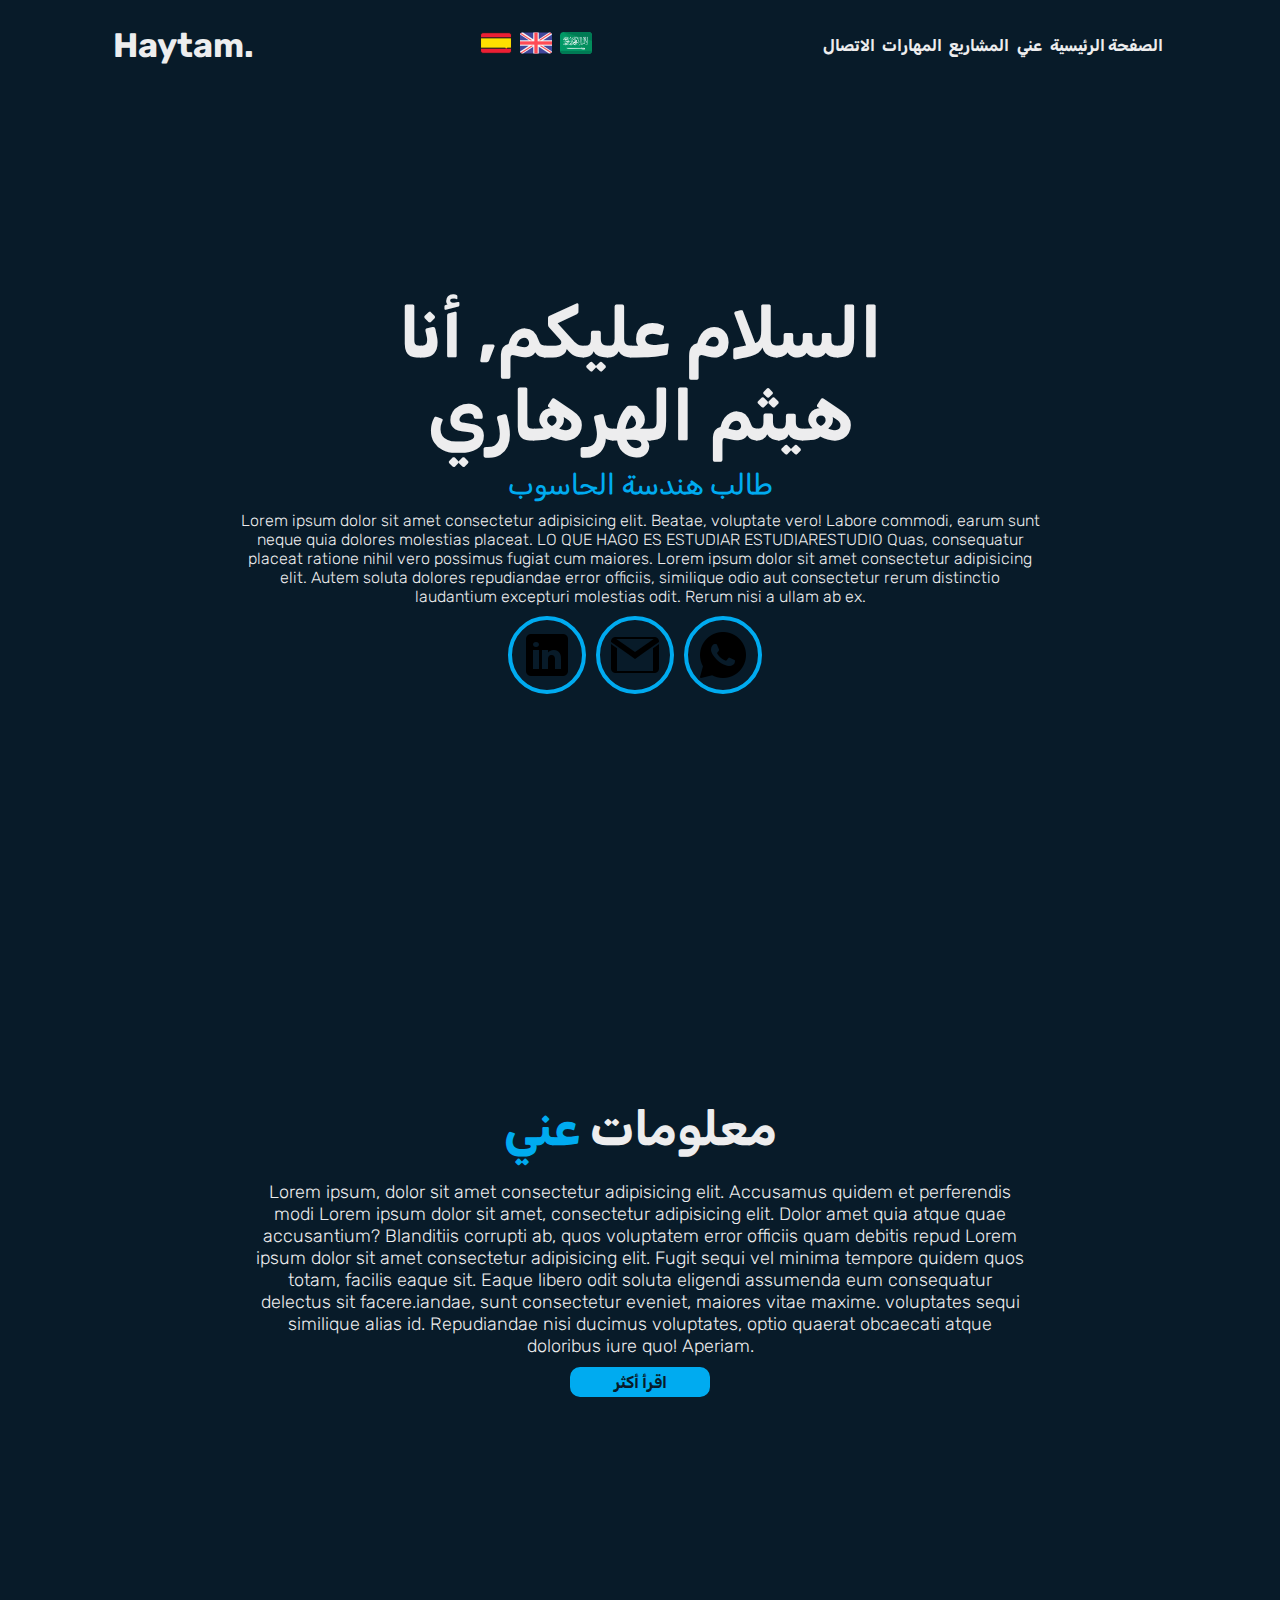
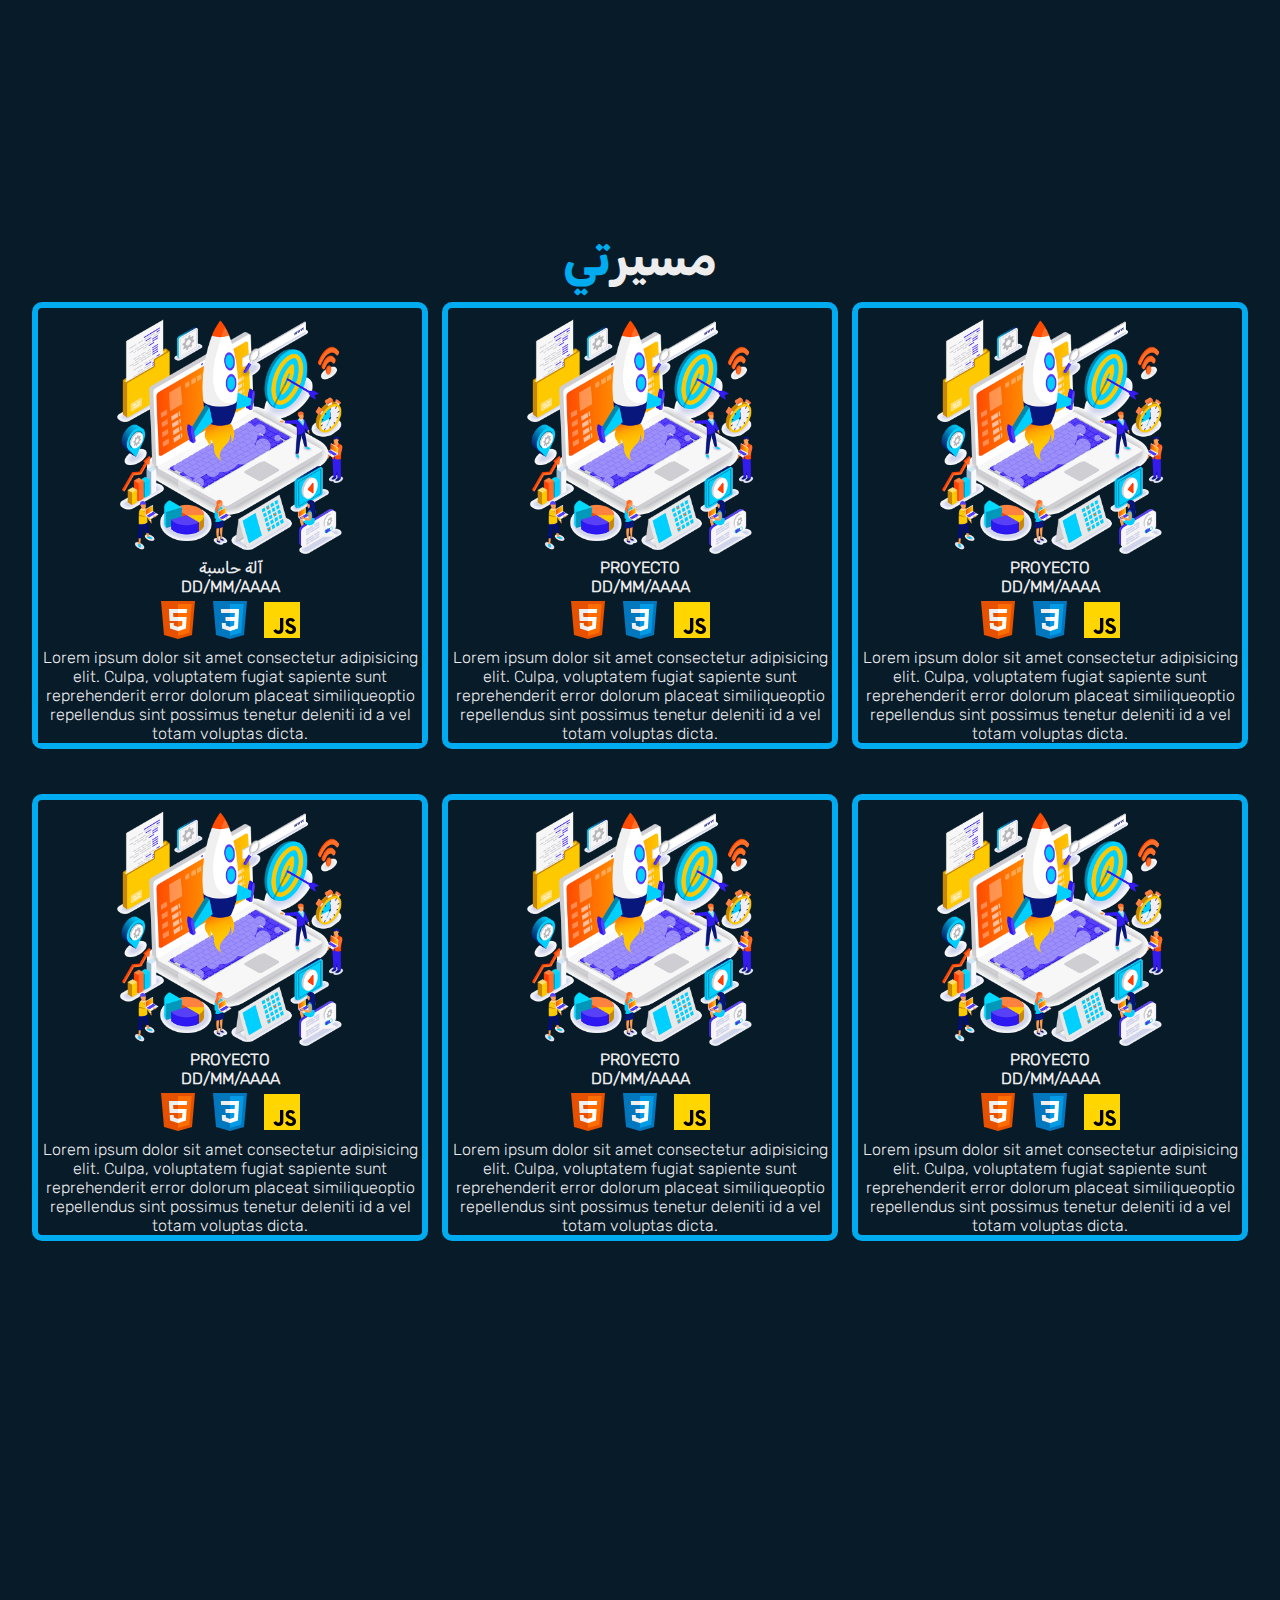
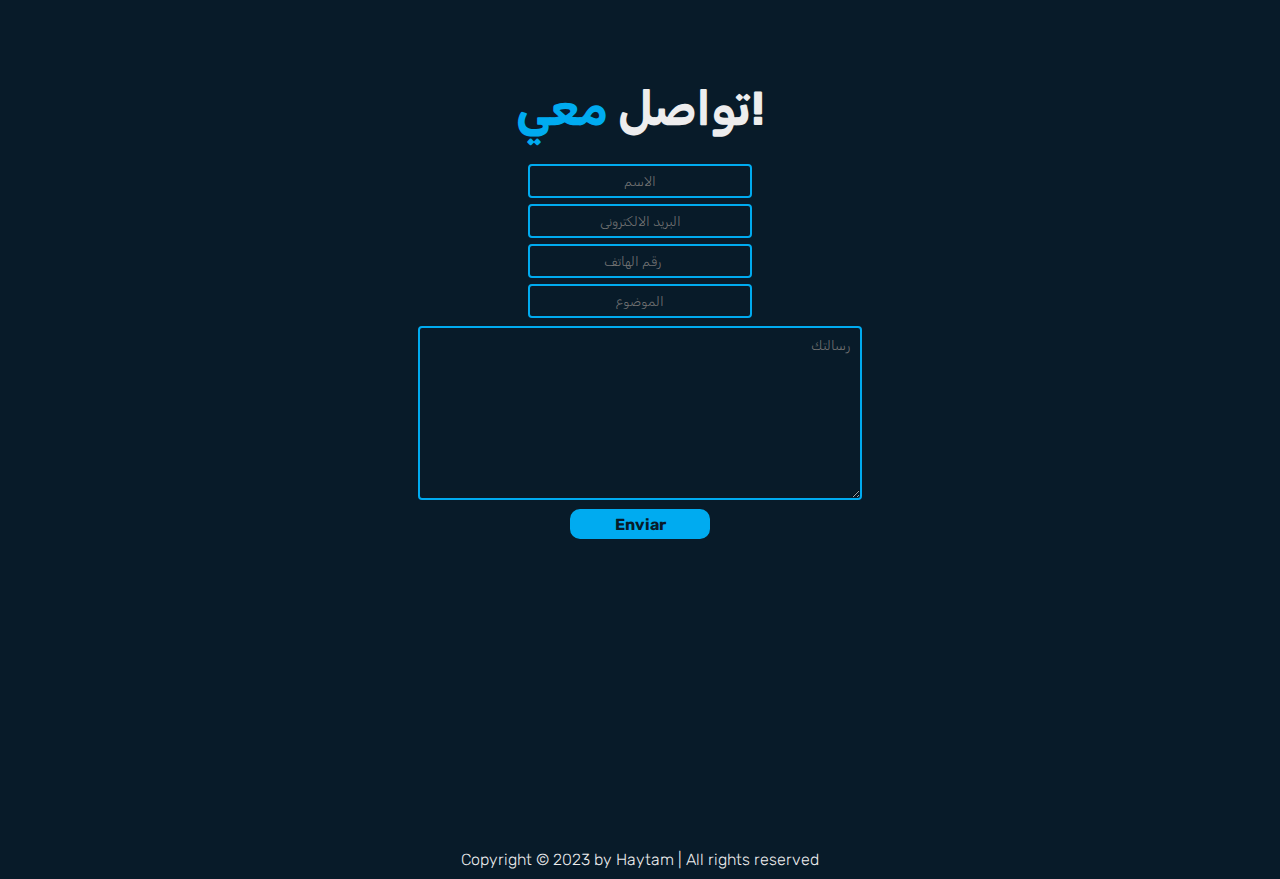
==== arabic.html @ a545c093 "primer commit" ====
<!DOCTYPE html>
<html lang="en">

<head>
    <meta charset="UTF-8">
    <meta name="viewport" content="width=device-width, initial-scale=1.0">
    <title>Haytam</title>
    <script src="js/script.js"></script>
    <link rel="stylesheet" href="css/style.css">
    <link rel="shortcut icon" href="img/icons8-portfolio-64 (2).png" type="image/x-icon">

</head>

<body>
    <header class="header">
        <div style="font-family: rubik-bold; font-size: 34px"class="nombre">
            Haytam.
        </div>

        <div class="idiomas" id="idiomas">
            <a href="index.html"><img lengua="es"src="img/espana.png" alt=""></a>
            <a href="english.html"><img lengua="en"src="img/reino-unido.png" alt=""></a>
            <a href="arabic.html"><img lengua="ar"src="img/arabia-saudita.png" alt=""></a>
        </div>

        <div class="navegacion">
            <nav class="navbar">
                <a href="#inicio">الصفحة الرئيسية</a>
                <a href="#sobremi">عني</a>
                <a href="#proyectos">المشاريع </a>
                <a href="#skills">المهارات </a>
                <a href="#contacto">الاتصال</a>
            </nav>
        </div>

    </header>


    <section class="inicio" id="inicio">
        <div class="contenido_inicio">
            <h1 >السلام عليكم, أنا <br> هيثم الهرهاري </h1>

            <h3>طالب هندسة الحاسوب</h3>

            <p>Lorem ipsum dolor sit amet consectetur adipisicing elit.
                Beatae, voluptate vero! Labore commodi, earum sunt neque quia dolores
                molestias placeat.
                LO QUE HAGO ES ESTUDIAR
                ESTUDIARESTUDIO
                Quas, consequatur placeat ratione nihil vero possimus fugiat cum maiores.
                Lorem ipsum dolor sit amet consectetur adipisicing elit. Autem soluta dolores repudiandae error
                officiis, similique odio aut consectetur rerum distinctio laudantium excepturi molestias odit. Rerum
                nisi a ullam ab ex.


            </p>

            <div class="redes">
                <a href="https://www.linkedin.com/in/haytameel"> <div class="imagen-contenedor"><img  src="img/icons8-linkedin-50.png" class="imagen" alt="In"></div></a>
                <a href="mailto:haytameelharhari@gmail.com" class="gmail"><div class="imagen-contenedor"><img src="img/icons8-gmail-50.png" class="imagen" alt=""></div></a>
                <a href="https://api.whatsapp.com/send?phone=34643152407" class="whatsapp"><div class="imagen-contenedor"><img src="img/icons8-whatsapp-50.png" class="imagen" alt=""></div></a>
            </div>
        </div>
        </div>
    </section>

    <section class="sobre-mi" id="sobremi">
        <h2>معلومات  <span>عني</span></h2>
        <p style="padding-bottom: 10px;">Lorem ipsum, dolor sit amet consectetur adipisicing elit. Accusamus quidem et perferendis modi
            Lorem ipsum dolor sit amet, consectetur adipisicing elit. Dolor amet quia atque quae accusantium? Blanditiis
            corrupti ab, quos voluptatem error officiis quam debitis repud
            Lorem ipsum dolor sit amet consectetur adipisicing elit. Fugit sequi vel minima tempore quidem quos totam,
            facilis eaque sit. Eaque libero odit soluta eligendi assumenda
            eum consequatur delectus sit facere.iandae, sunt consectetur eveniet, maiores vitae maxime. voluptates sequi
            similique alias id. Repudiandae nisi ducimus voluptates, optio
            quaerat obcaecati atque doloribus iure quo! Aperiam.</p>
            <button onclick="redirigir()" class="boton" style="text-align: center;padding-top: 4px;"> اقرأ أكثر</button>
    </section>


    <section class="proyectos" id="proyectos">
        <h2 style="padding-bottom: 10px;">مسير<span>تي</span></h2>
        <div class="projects">


            <div class="caja">
                <a href=""><img src="img/project.png" alt="" width="300" height="200"></a>
                <h4>آلة حاسبة</h4>
                <h4>DD/MM/AAAA</h4>
                <div class="lenguajes">
                    <img src="img/lenguajes/icons8-html-48.png" alt="">
                    <img src="img/lenguajes/icons8-css-48.png" alt="">
                    <img src="img/lenguajes/icons8-javascript-48.png" alt="">
                </div>
                <p>Lorem ipsum dolor sit amet consectetur adipisicing elit.
                    Culpa, voluptatem fugiat sapiente sunt reprehenderit error dolorum 
                    placeat similiqueoptio repellendus sint possimus tenetur deleniti id a vel totam voluptas dicta.
               </p></div>



            <div class="caja">
                <a href=""><img src="img/project.png" alt="" width="300" height="200"></a>
                <h4>PROYECTO</h4>
                <H4>DD/MM/AAAA</H4>
                <div class="lenguajes">
                    <img src="img/lenguajes/icons8-html-48.png" alt="">
                    <img src="img/lenguajes/icons8-css-48.png" alt="">
                    <img src="img/lenguajes/icons8-javascript-48.png" alt="">
                </div>
                Lorem ipsum dolor sit amet consectetur adipisicing elit.
                 Culpa, voluptatem fugiat sapiente sunt reprehenderit error dolorum 
                 placeat similiqueoptio repellendus sint possimus tenetur deleniti id a vel totam voluptas dicta.
            </div>


            <div class="caja">
                <a href=""><img src="img/project.png" alt="" width="300" height="200"></a>
                <h4>PROYECTO</h4>
                <H4>DD/MM/AAAA</H4>
                <div class="lenguajes">
                    <img src="img/lenguajes/icons8-html-48.png" alt="">
                    <img src="img/lenguajes/icons8-css-48.png" alt="">
                    <img src="img/lenguajes/icons8-javascript-48.png" alt="">
                </div>
                Lorem ipsum dolor sit amet consectetur adipisicing elit.
                 Culpa, voluptatem fugiat sapiente sunt reprehenderit error dolorum 
                 placeat similiqueoptio repellendus sint possimus tenetur deleniti id a vel totam voluptas dicta.
            </div>


            <div class="caja">
                <a href=""><img src="img/project.png" alt="" width="300" height="200"></a>
                <h4>PROYECTO</h4>
                <H4>DD/MM/AAAA</H4>
                <div class="lenguajes">
                    <img src="img/lenguajes/icons8-html-48.png" alt="">
                    <img src="img/lenguajes/icons8-css-48.png" alt="">
                    <img src="img/lenguajes/icons8-javascript-48.png" alt="">
                </div>
                Lorem ipsum dolor sit amet consectetur adipisicing elit.
                 Culpa, voluptatem fugiat sapiente sunt reprehenderit error dolorum 
                 placeat similiqueoptio repellendus sint possimus tenetur deleniti id a vel totam voluptas dicta.
            </div>

            <div class="caja">
                <a href=""><img src="img/project.png" alt="" width="300" height="200"></a>
                <h4>PROYECTO</h4>
                <H4>DD/MM/AAAA</H4>
                <div class="lenguajes">
                    <img src="img/lenguajes/icons8-html-48.png" alt="">
                    <img src="img/lenguajes/icons8-css-48.png" alt="">
                    <img src="img/lenguajes/icons8-javascript-48.png" alt="">
                </div>
                Lorem ipsum dolor sit amet consectetur adipisicing elit.
                 Culpa, voluptatem fugiat sapiente sunt reprehenderit error dolorum 
                 placeat similiqueoptio repellendus sint possimus tenetur deleniti id a vel totam voluptas dicta.
            </div>


            <div class="caja">
                <a href=""><img src="img/project.png" alt="" width="300" height="200"></a>
                <h4>PROYECTO</h4>
                <H4>DD/MM/AAAA</H4>
                <div class="lenguajes">
                    <img src="img/lenguajes/icons8-html-48.png" alt="">
                    <img src="img/lenguajes/icons8-css-48.png" alt="">
                    <img src="img/lenguajes/icons8-javascript-48.png" alt="">
                </div>
                Lorem ipsum dolor sit amet consectetur adipisicing elit.
                 Culpa, voluptatem fugiat sapiente sunt reprehenderit error dolorum 
                 placeat similiqueoptio repellendus sint possimus tenetur deleniti id a vel totam voluptas dicta.
            </div>


        </div>


    </section>


    <section class="contacto" id="contacto">
        <h2>تواصل <span>معي</span>!</h2>
        <form action="https://formsubmit.co/94c2f593714175c345164dcfd6a5807f " method="POST" class="formulario" >
                <div class="campos">
                    <input type="text" name="Nombre completo" required placeholder="الاسم">
                </div>
                <div class="campos">
                    <input type="email" name="Correo electrónico" required placeholder="البريد الالكترونى">
                </div>
            

            
                <div class="campos">
                    <input type="number" name="Número teléfono" placeholder="رقم الهاتف" >
                </div>
                <div class="campos">
                    <input type="text" name="Asunto" placeholder="الموضوع">
                </div>

            <div class="mensaje">
                <textarea  style="text-align: right; padding: 10px;" type="text" class="mensaje" name="mensaje" id="" cols="30" rows="10" required placeholder="رسالتك"></textarea>
            </div>

            <div class="enviar">
                <button type="submit" class="boton" style="text-align: center;padding-top: 4px;">Enviar</button>
            </div>
        </form>
    </section>

    <footer class="footer">
            <div class="texto">
                <p>Copyright &copy; 2023 by Haytam | All rights reserved</p>
            </div>
            
    </footer>



<script>
    function redirigir(){
        window.location.href="curriculum/cv.pdf";
    }
</script>


</body>

</html>
---- css/style.css ----
* {
    margin: 0;
    padding: 0;
    font-family: Rubik, sans-serif;
    scroll-behavior: smooth;
    background-color: #081b29;
    color: #ededee;
}

.navbar a{
    font-family: Rubik-bold, sans-serif;
    justify-content: space-around;
    font-style: normal;
    text-decoration: none;
    padding-right: 4px;
}
.navbar a:hover {
    color: #00abf0;
    transition: 0.5s;
}

@font-face {
    font-family: "Rubik";
    src: url(../fonts/Rubik/static/Rubik-Light.ttf) format('truetype');
}

@font-face {
    font-family: "Rubik-bold";
    src: url(../fonts/Rubik/static/Rubik-Bold.ttf) format('truetype');
}

.header {
    align-items: center;
    justify-content: space-around;
    display: flex;
    width: 100vw;
    height: 10vh;
    position: fixed;

}

.nombre {
    font-family: Rubik-bold, sans-serif;
}

.navbar {
    font-size: 16px;
}

/*Cuando la panralla tenga un ancho menor de 500px la letra será disminuida*/
@media (max-width: 500px) {
    .navbar a {
        font-size: 10px;
    }
}
/*Cuando la panralla tenga un ancho menor de 500px las banderas se harán ams pequeñas*/
@media (max-width: 500px) {
    .idiomas {
        transform: scale(0.8);
    }
}

.idiomas img {
    padding-right: 4px;
}
.idiomas img:HOVER {
transform: scale(1.2);
}

.inicio {
    padding-top: 10vh;
    height: 90vh;
    width: 100vw;
    justify-content: center;
    align-items: center;
    display: flex;
}

h1 {
    font-size: 70px;
    margin: 10px;
    font-family: Rubik-bold, sans-serif;
    text-align: center;


}

h3 {
    margin: 10px;
    font-size: 28px;
    text-align: center;
    color: #00abf0;
}

.inicio p {
    margin: 10px;
    text-align: center;
    margin-left: 80px;
    margin-right: 80px;
    max-width: 800px;


}

.redes {
    align-items: center;
    justify-content: center;
    text-align: center;
    display: flex;
    margin: 10px;

}

.redes a {
    margin-right: 10px;
    
}

.imagen-contenedor img{
    border: #00abf0 solid 4px;
    width: 50px;
    height: 50px;
    padding: 10px;
    border-radius: 50%;
    overflow:visible;
}

.imagen-contenedor img:hover{
    background-color: #00abf0;
    transition: 0.6s;
}



/*TITULOS*/
h2 {

    font-family: rubik-bold;
    font-size: 48px;
    text-align: center;

}

h2 span {
    font-family: rubik-bold;
    color:#00abf0;
    font-size: 48px;

}


/*SOBRE MI*/

.sobre-mi {
    width: 100vw;
    height: 90vh;

}

.sobre-mi {
    text-align: center;
    justify-content: center;
    align-items: center;
    margin: auto;
    
}

.sobre-mi h2{
    padding-top: 200px;
}
.sobre-mi p{
    padding-top: 24px;
    text-align: center;
    margin: auto;
    max-width: 60%;
    font-size: 18px;
}
@media (max-width: 500px) {
    .sobre-mi p {
        max-width: 90%;
    }
}



.proyectos{
    width: 100vw;
    height: 90vh;
    padding-top: 120px;
    justify-content: center;
    align-items: center;
    margin: auto;
    text-align: center;
    display: block;
    flex-direction: row;


}
.projects{
    align-items: center;

}
.projects .caja{
    display: inline-block;
    max-width: 30%;
    margin: 5px;
    margin-bottom: 40px;
    border: #00abf0 6px solid ;
    border-radius: 10px;


    
}

/*EVITAR QUE LA IMAGEN SE SALGA DEL CONTENEDOR*/
.projects .caja img{
max-width: 100%;
height: auto;
}
.projects .caja h4{
    max-width: 100%;
    height: auto;
}


/**/
.contacto{
    margin-top:180px ;
    height: 90vh;
    width: 100vw;
    justify-content: center;
    align-items: center;
    text-align: center;
    display: block;
}
.contacto h2{
    padding-top: 40px;
    padding-bottom: 24px;
}

@media (max-width: 710px) {
    .contacto {
        margin-top: 800px;
    }
}
@media (max-width: 500px) {
    .contacto {
        margin-top: 1600px;
    }
}
@media (max-height: 1500px) {
    .contacto {
        margin-top: 600px;
    }
}





.contacto input{
    border:#00abf0 solid 2px;
    border-radius: 4px;
    text-align: center;
    margin: 3px;
    height: 30px;
    width: 220px;


}
textarea{
    border:#00abf0 solid 2px;
    border-radius: 4px;
    text-align: left;
    padding-left: 12px;
    padding-top: 12px;
    margin: 5px;
    width: 420px;

}

.boton{
    border:#00abf0 solid 2px;
    border-radius: 4px;
    width: 140px;
    height: 30px;
    padding-bottom: 20px;
    text-align: center;
    justify-content: center;
    font-family: Rubik-bold,sans-serif;
    font-size: 16px;
}

/*EFECTO DEL BOTON*/
.boton {
    position: relative;
    display: inline-flex;
    justify-content: center;
    padding: 10px;
    border-radius: 10px;
    overflow: hidden;
    color: #081b29;
    border: 2px solid #00abf0;
    background-color: #00abf0;
    transition: 0.5s;
    
}

.boton:hover {
    color: #ffffff;
    border: 2px solid #00abf0;

}


.boton::before {
    content: "";
    position: absolute;
    top: 0;
    left: 0;
    width: 0;
    height: 100%;
    background-color: #081b298f;
    transition: width 0.6s ease-in-out;
}

.boton:hover::before {
    width: 100%;

}
/*EFECTO DEL BOTON*/


footer{
    text-align: center;
    padding-bottom: 10px;
}
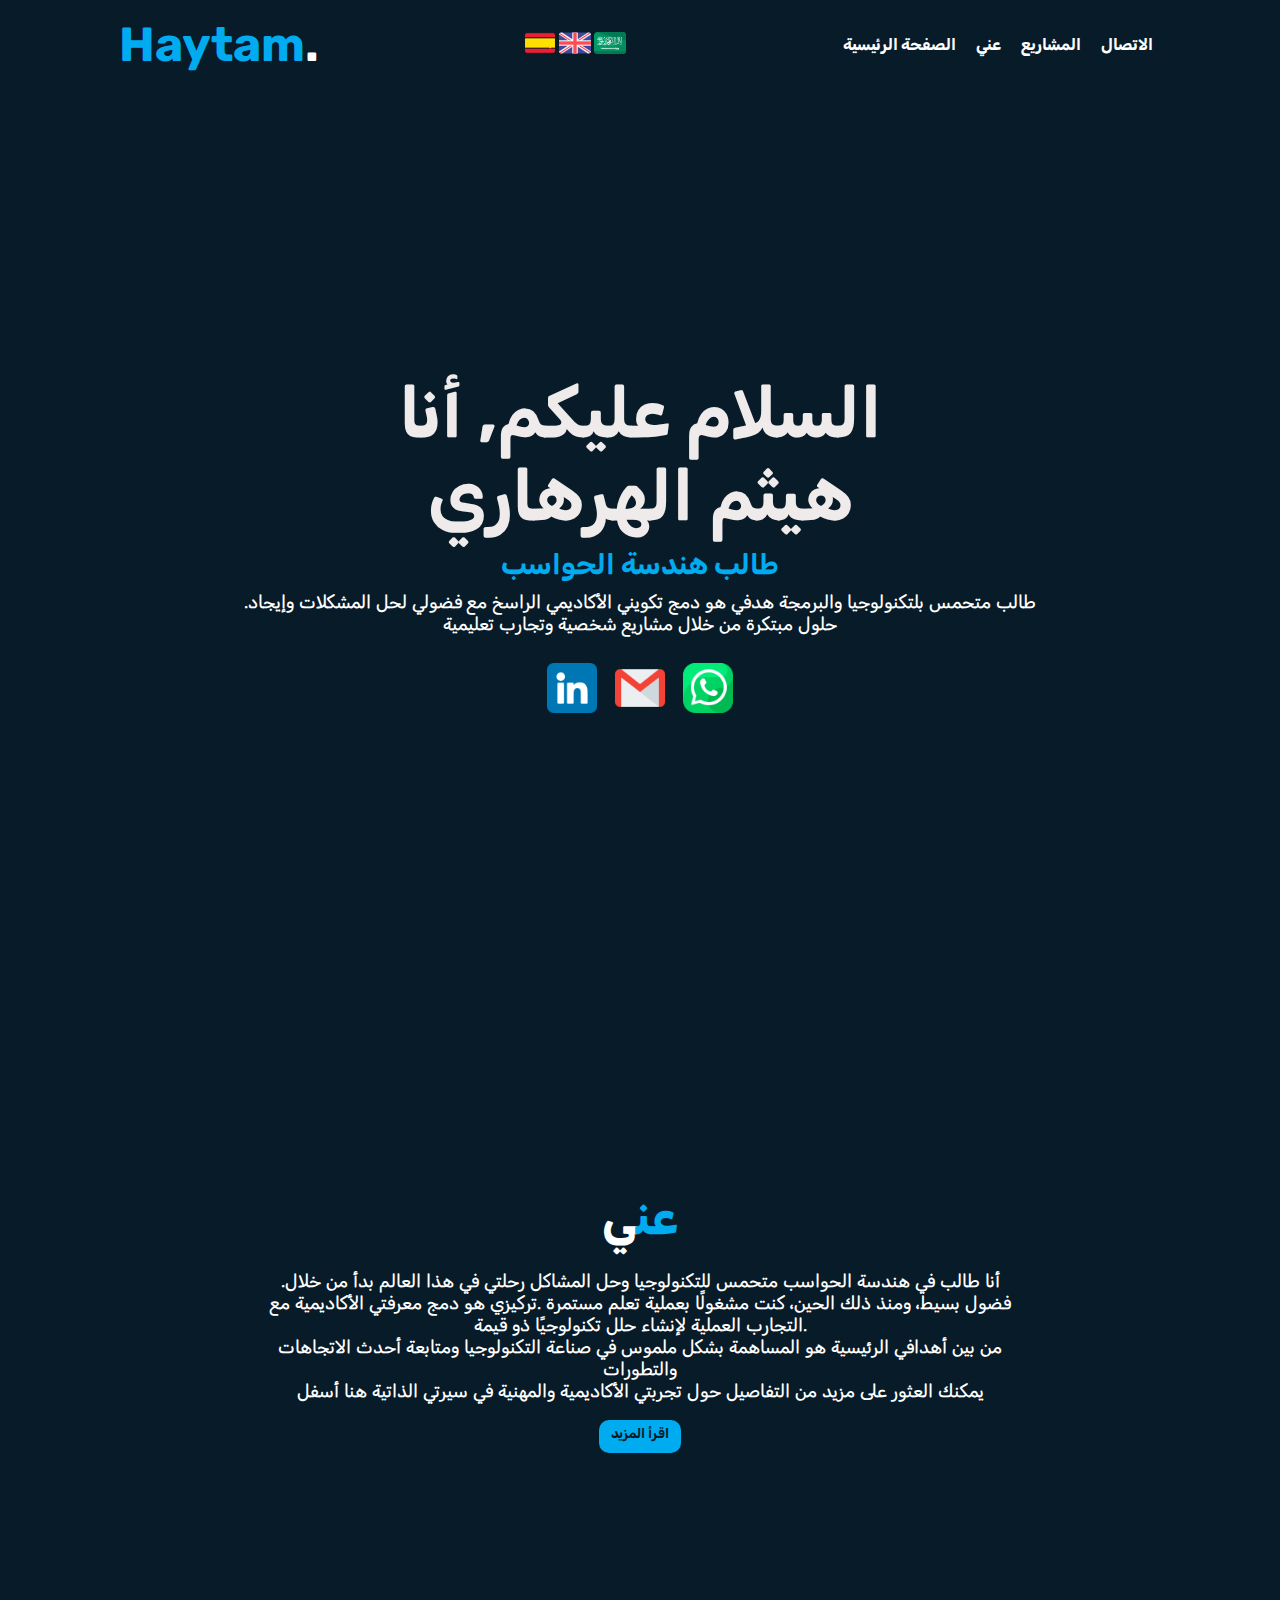
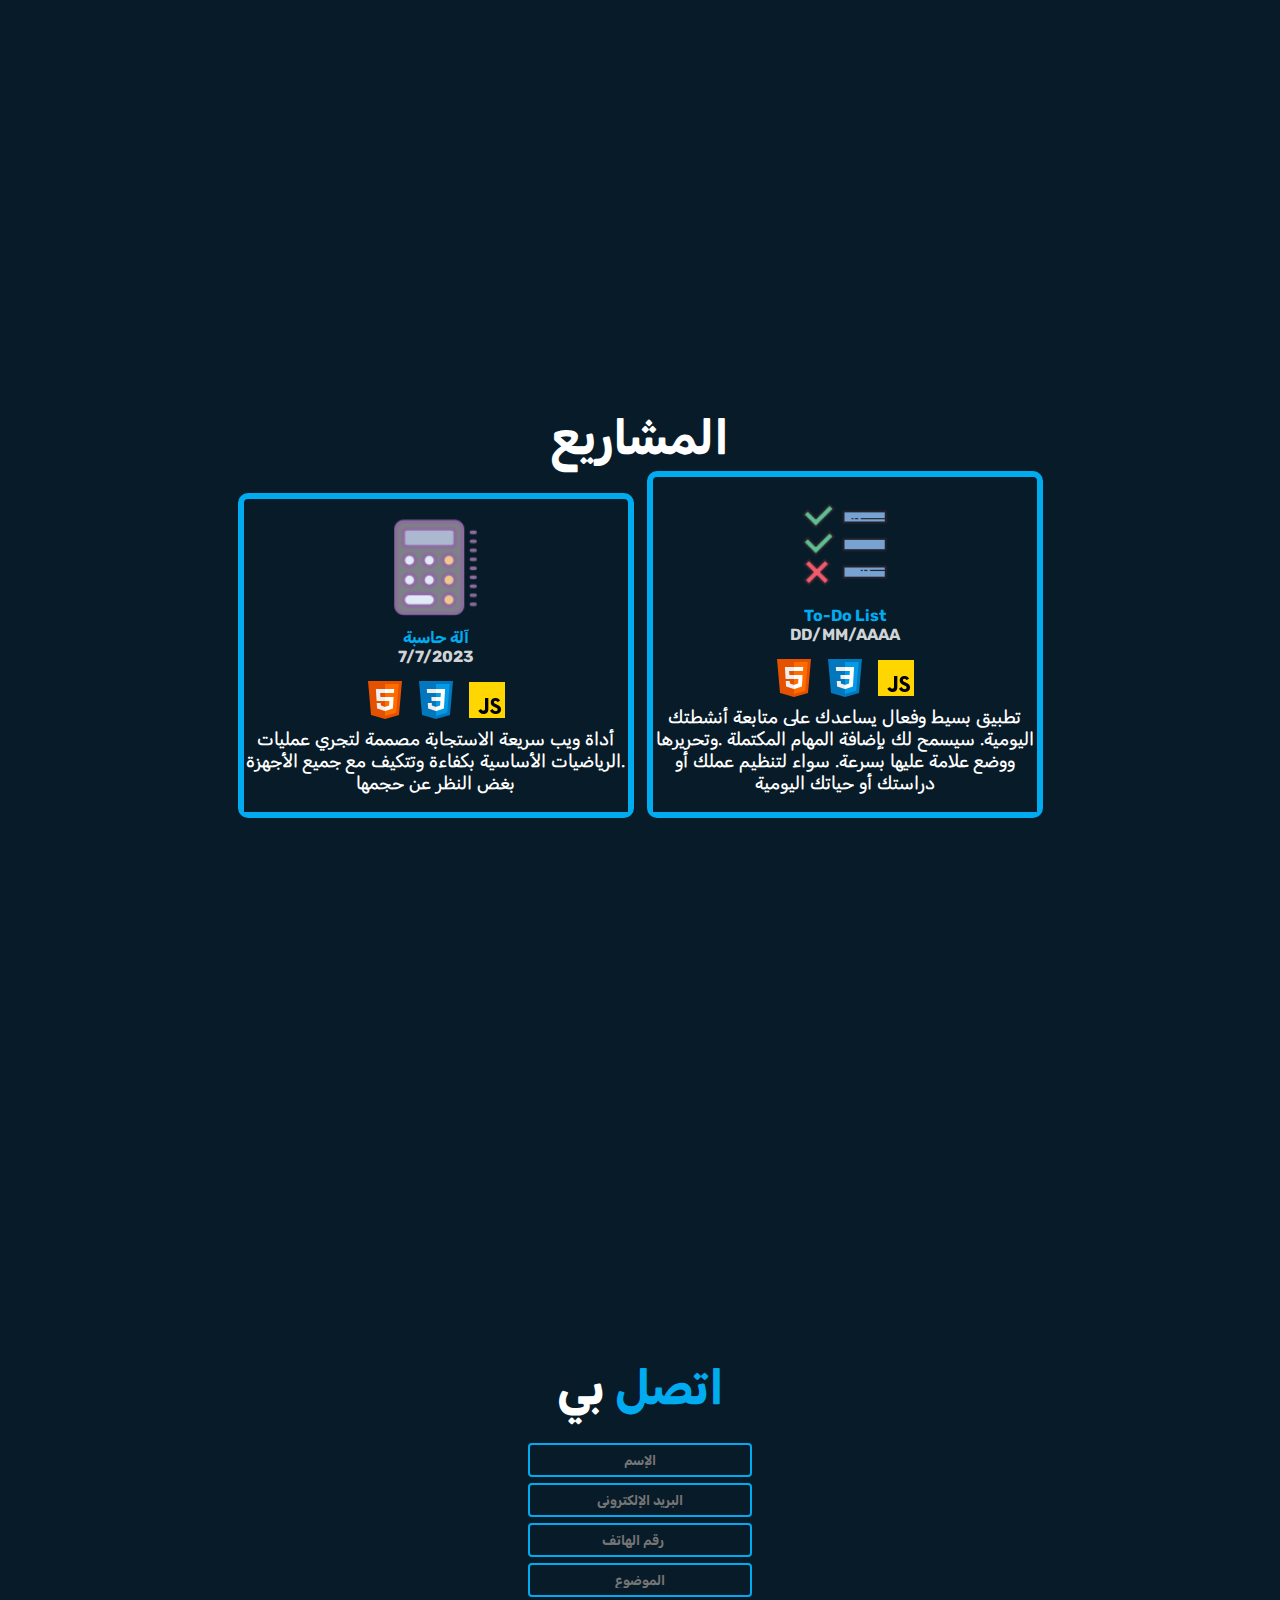
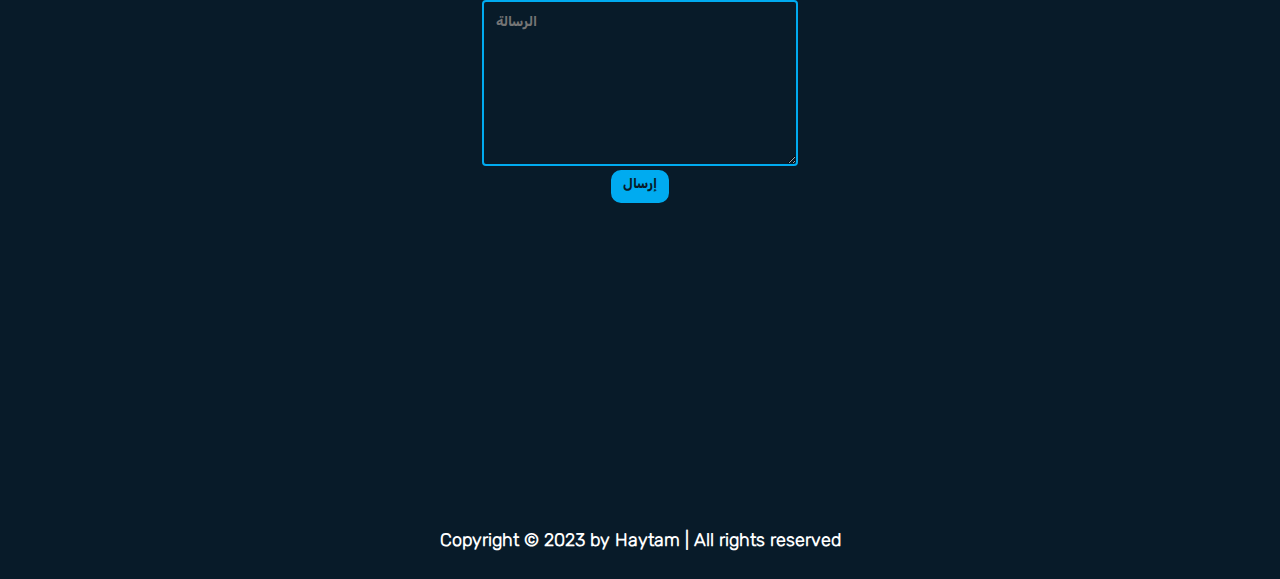
==== commit 049c46b3: "To-doList y ultimos retoques" ====
--- a/arabic.html
+++ b/arabic.html
@@ -1,92 +1,127 @@
 <!DOCTYPE html>
 <html lang="en">
-
 <head>
     <meta charset="UTF-8">
     <meta name="viewport" content="width=device-width, initial-scale=1.0">
-    <title>Haytam</title>
-    <script src="js/script.js"></script>
+    <title >Haytam.</title>
     <link rel="stylesheet" href="css/style.css">
     <link rel="shortcut icon" href="img/icons8-portfolio-64 (2).png" type="image/x-icon">
-
+    <script src="js/script.js"></script>
 </head>
-
 <body>
     <header class="header">
-        <div style="font-family: rubik-bold; font-size: 34px"class="nombre">
-            Haytam.
+        <!-- Nombre -->
+        <div class="nombre">
+            <h2>Haytam<span>.</span></h2> 
         </div>
-
-        <div class="idiomas" id="idiomas">
+        
+        <!-- Idiomas -->
+        <div class="idiomas">
             <a href="index.html"><img lengua="es"src="img/espana.png" alt=""></a>
             <a href="english.html"><img lengua="en"src="img/reino-unido.png" alt=""></a>
             <a href="arabic.html"><img lengua="ar"src="img/arabia-saudita.png" alt=""></a>
         </div>
 
-        <div class="navegacion">
-            <nav class="navbar">
-                <a href="#inicio">الصفحة الرئيسية</a>
-                <a href="#sobremi">عني</a>
-                <a href="#proyectos">المشاريع </a>
-                <a href="#skills">المهارات </a>
-                <a href="#contacto">الاتصال</a>
-            </nav>
-        </div>
+        <!-- Barra de navegacion -->
+        <button class="button">
+            <img width="32px" src="img/menu.png" alt="">
+        </button>
+        <nav class="nav">
+            <ul class="ul">
+                <li class="li"><a href="#inicio" class="a">الصفحة الرئيسية</a></li>
+                <li class="li"><a href="#sobremi" class="a">عني</a></li>
+                <li class="li"><a href="#proyectos" class="a">المشاريع</a></li>
+                <li class="li"><a href="#contacto" class="a">الاتصال</a></li>
+            </ul>
+        </nav>
 
     </header>
 
-
+    
     <section class="inicio" id="inicio">
         <div class="contenido_inicio">
-            <h1 >السلام عليكم, أنا <br> هيثم الهرهاري </h1>
+            <h1>السلام عليكم, أنا<br> هيثم الهرهاري </h1>
 
-            <h3>طالب هندسة الحاسوب</h3>
-
-            <p>Lorem ipsum dolor sit amet consectetur adipisicing elit.
-                Beatae, voluptate vero! Labore commodi, earum sunt neque quia dolores
-                molestias placeat.
-                LO QUE HAGO ES ESTUDIAR
-                ESTUDIARESTUDIO
-                Quas, consequatur placeat ratione nihil vero possimus fugiat cum maiores.
-                Lorem ipsum dolor sit amet consectetur adipisicing elit. Autem soluta dolores repudiandae error
-                officiis, similique odio aut consectetur rerum distinctio laudantium excepturi molestias odit. Rerum
-                nisi a ullam ab ex.
+            <h3>طالب هندسة الحواسب</h3>
+            <p>
+                .طالب متحمس بلتكنولوجيا والبرمجة
+                هدفي هو دمج تكويني الأكاديمي الراسخ مع فضولي لحل المشكلات
+                وإيجاد حلول مبتكرة من خلال مشاريع شخصية وتجارب تعليمية
 
 
             </p>
 
             <div class="redes">
-                <a href="https://www.linkedin.com/in/haytameel"> <div class="imagen-contenedor"><img  src="img/icons8-linkedin-50.png" class="imagen" alt="In"></div></a>
-                <a href="mailto:haytameelharhari@gmail.com" class="gmail"><div class="imagen-contenedor"><img src="img/icons8-gmail-50.png" class="imagen" alt=""></div></a>
-                <a href="https://api.whatsapp.com/send?phone=34643152407" class="whatsapp"><div class="imagen-contenedor"><img src="img/icons8-whatsapp-50.png" class="imagen" alt=""></div></a>
+                <a href="https://www.linkedin.com/in/haytameel"> <div class="imagen-contenedor"><img height="50px";width="50px"; src="img/linkedin.png" class="imagen" alt="In"></div></a>
+                <a href="mailto:haytameelharhari@gmail.com" class="gmail"><div class="imagen-contenedor"><img height="50px";width="50px"; src="img/gmail.png" class="imagen" alt=""></div></a>
+                <a href="https://api.whatsapp.com/send?phone=34643152407" class="whatsapp"><div class="imagen-contenedor"><img height="50px";width="50px"; src="img/whatsapp.png" class="imagen" alt=""></div></a>
             </div>
-        </div>
         </div>
     </section>
 
+
+
+    
     <section class="sobre-mi" id="sobremi">
-        <h2>معلومات  <span>عني</span></h2>
-        <p style="padding-bottom: 10px;">Lorem ipsum, dolor sit amet consectetur adipisicing elit. Accusamus quidem et perferendis modi
-            Lorem ipsum dolor sit amet, consectetur adipisicing elit. Dolor amet quia atque quae accusantium? Blanditiis
-            corrupti ab, quos voluptatem error officiis quam debitis repud
-            Lorem ipsum dolor sit amet consectetur adipisicing elit. Fugit sequi vel minima tempore quidem quos totam,
-            facilis eaque sit. Eaque libero odit soluta eligendi assumenda
-            eum consequatur delectus sit facere.iandae, sunt consectetur eveniet, maiores vitae maxime. voluptates sequi
-            similique alias id. Repudiandae nisi ducimus voluptates, optio
-            quaerat obcaecati atque doloribus iure quo! Aperiam.</p>
-            <button onclick="redirigir()" class="boton" style="text-align: center;padding-top: 4px;"> اقرأ أكثر</button>
+        <h2>عن<span>ي</span></h2>
+        <p>
+            .أنا طالب في هندسة الحواسب متحمس للتكنولوجيا وحل المشاكل
+            رحلتي في هذا العالم بدأ من خلال فضول بسيط، ومنذ ذلك الحين، كنت مشغولًا بعملية تعلم مستمرة
+            .تركيزي هو دمج معرفتي الأكاديمية مع التجارب العملية لإنشاء حلل تكنولوجيًا ذو قيمة.
+            <br>
+            من بين أهدافي الرئيسية هو المساهمة بشكل ملموس في صناعة التكنولوجيا ومتابعة أحدث الاتجاهات والتطورات
+            <br>
+            يمكنك العثور على مزيد من التفاصيل حول تجربتي الأكاديمية والمهنية في سيرتي الذاتية هنا أسفل</p>
+            <button onclick="redirigir()" class="boton" style="text-align: center;padding-top: 4px;"> اقرأ المزيد</button>
     </section>
 
 
+
+
+
+    
     <section class="proyectos" id="proyectos">
-        <h2 style="padding-bottom: 10px;">مسير<span>تي</span></h2>
+        <h2> <span>المشاريع</span></h2>
         <div class="projects">
 
 
             <div class="caja">
-                <a href=""><img src="img/project.png" alt="" width="300" height="200"></a>
-                <h4>آلة حاسبة</h4>
-                <h4>DD/MM/AAAA</h4>
+                <a href="https://haytameel.github.io/calculadora/" target="_blank"><img src="img/icons8-calculator-100.png" alt="" width="115" height="150"></a>
+                <h4 class="titulo_proyecto">آلة حاسبة</h4>
+                <h4 class="fecha">7/7/2023</h4>
+                <div class="lenguajes">
+                    <img src="img/lenguajes/icons8-html-48.png" alt="">
+                    <img src="img/lenguajes/icons8-css-48.png" alt="">
+                    <img src="img/lenguajes/icons8-javascript-48.png" alt="">
+                </div>
+                <p>
+                    أداة ويب سريعة الاستجابة مصممة لتجري عمليات
+                                        .الرياضيات الأساسية بكفاءة وتتكيف مع جميع الأجهزة بغض النظر عن حجمها
+                                        <br>
+               </p></div>
+
+
+
+            <div class="caja">
+                <a href="https://haytameel.github.io/To-Do-List/" target="_blank"><img src="img/icons8-to-do-100.png" alt="" width="115" height="150"></a>
+                <h4 class="titulo_proyecto">To-Do List</h4>
+                <H4 class="fecha">DD/MM/AAAA</H4>
+                <div class="lenguajes">
+                    <img src="img/lenguajes/icons8-html-48.png" alt="">
+                    <img src="img/lenguajes/icons8-css-48.png" alt="">
+                    <img src="img/lenguajes/icons8-javascript-48.png" alt="">
+                </div>
+                <p>تطبيق بسيط وفعال يساعدك على متابعة أنشطتك اليومية. سيسمح لك بإضافة المهام المكتملة 
+                    .وتحريرها ووضع علامة عليها بسرعة. سواء لتنظيم عملك أو دراستك أو حياتك اليومية
+               </p>
+            </div>
+
+            
+                <!-- 
+            <div class="caja">
+                <a href=""><img src="img/project.png" alt=""  width="160" height="100"></a>
+                <h4 class="titulo_proyecto">PROYECTO</h4>
+                <H4 class="fecha">DD/MM/AAAA</H4>
                 <div class="lenguajes">
                     <img src="img/lenguajes/icons8-html-48.png" alt="">
                     <img src="img/lenguajes/icons8-css-48.png" alt="">
@@ -94,99 +129,38 @@
                 </div>
                 <p>Lorem ipsum dolor sit amet consectetur adipisicing elit.
                     Culpa, voluptatem fugiat sapiente sunt reprehenderit error dolorum 
-                    placeat similiqueoptio repellendus sint possimus tenetur deleniti id a vel totam voluptas dicta.
-               </p></div>
-
-
-
-            <div class="caja">
-                <a href=""><img src="img/project.png" alt="" width="300" height="200"></a>
-                <h4>PROYECTO</h4>
-                <H4>DD/MM/AAAA</H4>
-                <div class="lenguajes">
-                    <img src="img/lenguajes/icons8-html-48.png" alt="">
-                    <img src="img/lenguajes/icons8-css-48.png" alt="">
-                    <img src="img/lenguajes/icons8-javascript-48.png" alt="">
-                </div>
-                Lorem ipsum dolor sit amet consectetur adipisicing elit.
-                 Culpa, voluptatem fugiat sapiente sunt reprehenderit error dolorum 
-                 placeat similiqueoptio repellendus sint possimus tenetur deleniti id a vel totam voluptas dicta.
+                    placeat  repellendus sint possimus tenetur deleniti id a vel totam voluptas dicta.
+               </p>
             </div>
-
-
-            <div class="caja">
-                <a href=""><img src="img/project.png" alt="" width="300" height="200"></a>
-                <h4>PROYECTO</h4>
-                <H4>DD/MM/AAAA</H4>
-                <div class="lenguajes">
-                    <img src="img/lenguajes/icons8-html-48.png" alt="">
-                    <img src="img/lenguajes/icons8-css-48.png" alt="">
-                    <img src="img/lenguajes/icons8-javascript-48.png" alt="">
-                </div>
-                Lorem ipsum dolor sit amet consectetur adipisicing elit.
-                 Culpa, voluptatem fugiat sapiente sunt reprehenderit error dolorum 
-                 placeat similiqueoptio repellendus sint possimus tenetur deleniti id a vel totam voluptas dicta.
-            </div>
-
-
-            <div class="caja">
-                <a href=""><img src="img/project.png" alt="" width="300" height="200"></a>
-                <h4>PROYECTO</h4>
-                <H4>DD/MM/AAAA</H4>
-                <div class="lenguajes">
-                    <img src="img/lenguajes/icons8-html-48.png" alt="">
-                    <img src="img/lenguajes/icons8-css-48.png" alt="">
-                    <img src="img/lenguajes/icons8-javascript-48.png" alt="">
-                </div>
-                Lorem ipsum dolor sit amet consectetur adipisicing elit.
-                 Culpa, voluptatem fugiat sapiente sunt reprehenderit error dolorum 
-                 placeat similiqueoptio repellendus sint possimus tenetur deleniti id a vel totam voluptas dicta.
-            </div>
-
-            <div class="caja">
-                <a href=""><img src="img/project.png" alt="" width="300" height="200"></a>
-                <h4>PROYECTO</h4>
-                <H4>DD/MM/AAAA</H4>
-                <div class="lenguajes">
-                    <img src="img/lenguajes/icons8-html-48.png" alt="">
-                    <img src="img/lenguajes/icons8-css-48.png" alt="">
-                    <img src="img/lenguajes/icons8-javascript-48.png" alt="">
-                </div>
-                Lorem ipsum dolor sit amet consectetur adipisicing elit.
-                 Culpa, voluptatem fugiat sapiente sunt reprehenderit error dolorum 
-                 placeat similiqueoptio repellendus sint possimus tenetur deleniti id a vel totam voluptas dicta.
-            </div>
-
-
-            <div class="caja">
-                <a href=""><img src="img/project.png" alt="" width="300" height="200"></a>
-                <h4>PROYECTO</h4>
-                <H4>DD/MM/AAAA</H4>
-                <div class="lenguajes">
-                    <img src="img/lenguajes/icons8-html-48.png" alt="">
-                    <img src="img/lenguajes/icons8-css-48.png" alt="">
-                    <img src="img/lenguajes/icons8-javascript-48.png" alt="">
-                </div>
-                Lorem ipsum dolor sit amet consectetur adipisicing elit.
-                 Culpa, voluptatem fugiat sapiente sunt reprehenderit error dolorum 
-                 placeat similiqueoptio repellendus sint possimus tenetur deleniti id a vel totam voluptas dicta.
-            </div>
+-->
 
 
         </div>
 
 
     </section>
+    
 
 
+
+
+
+
+
+
+
+
+
+
+    
     <section class="contacto" id="contacto">
-        <h2>تواصل <span>معي</span>!</h2>
+        <h2>اتصل  <span>بي</span></h2>
         <form action="https://formsubmit.co/94c2f593714175c345164dcfd6a5807f " method="POST" class="formulario" >
                 <div class="campos">
-                    <input type="text" name="Nombre completo" required placeholder="الاسم">
+                    <input type="text" name="Nombre completo" required placeholder="الإسم">
                 </div>
                 <div class="campos">
-                    <input type="email" name="Correo electrónico" required placeholder="البريد الالكترونى">
+                    <input type="email" name="Correo electrónico" required placeholder="البريد الإلكتروني">
                 </div>
             
 
@@ -199,11 +173,11 @@
                 </div>
 
             <div class="mensaje">
-                <textarea  style="text-align: right; padding: 10px;" type="text" class="mensaje" name="mensaje" id="" cols="30" rows="10" required placeholder="رسالتك"></textarea>
+                <textarea type="text" class="mensaje" name="mensaje" id="" cols="30" rows="10" required placeholder="الرسالة"></textarea>
             </div>
 
             <div class="enviar">
-                <button type="submit" class="boton" style="text-align: center;padding-top: 4px;">Enviar</button>
+                <button type="submit" class="boton" style="text-align: center;padding-top: 4px;">إرسال</button>
             </div>
         </form>
     </section>
@@ -216,14 +190,10 @@
     </footer>
 
 
-
-<script>
-    function redirigir(){
-        window.location.href="curriculum/cv.pdf";
-    }
-</script>
-
-
+    <script>
+        function redirigir(){
+            window.location.href="curriculum/cv.pdf";
+        }
+    </script>
 </body>
-
-</html>+</html>
--- a/css/style.css
+++ b/css/style.css
@@ -1,136 +1,142 @@
+@font-face {
+  font-family: "Rubik";
+  src: url(../fonts/Rubik/static/Rubik-Light.ttf) format('truetype');
+}
+
+@font-face {
+  font-family: "Rubik-bold";
+  src: url(../fonts/Rubik/static/Rubik-Bold.ttf) format('truetype');
+}
+
 * {
-    margin: 0;
-    padding: 0;
-    font-family: Rubik, sans-serif;
-    scroll-behavior: smooth;
-    background-color: #081b29;
-    color: #ededee;
-}
-
-.navbar a{
-    font-family: Rubik-bold, sans-serif;
-    justify-content: space-around;
-    font-style: normal;
-    text-decoration: none;
-    padding-right: 4px;
-}
-.navbar a:hover {
-    color: #00abf0;
-    transition: 0.5s;
-}
-
-@font-face {
-    font-family: "Rubik";
-    src: url(../fonts/Rubik/static/Rubik-Light.ttf) format('truetype');
-}
-
-@font-face {
-    font-family: "Rubik-bold";
-    src: url(../fonts/Rubik/static/Rubik-Bold.ttf) format('truetype');
-}
-
-.header {
-    align-items: center;
-    justify-content: space-around;
+  margin: 0;
+  font-family: Rubik-Bold, sans-serif;
+  padding: 0;
+  box-sizing: none;
+  text-decoration: none;
+  border: none;
+  scroll-behavior: smooth;
+  background-color: #081b29;
+}
+
+a {
+  text-decoration: none;
+  color: inherit;
+  font-size: inherit;
+  text-decoration: none;
+}
+
+body{
+  overflow-x:hidden;
+}
+
+li {
+  list-style-type: none;
+}
+
+
+svg {
+  width: 100%;
+  display: block;
+  fill: currentColor;
+}
+header{
+  position:sticky;
+}
+.header{
+  padding: 1em;
+  display: flex;
+  flex-flow: row wrap;
+  justify-content: space-around;
+  align-items: center;
+  color:white;
+
+}
+
+.header .nav .a{
+  display: flex;
+  padding-left: 4px;
+}
+
+
+.header .button{
+  /* background-color: crimson; */
+  display: none;
+}
+.header .svg{
+  width:2em;
+  height:2em;
+  fill:white;
+}
+
+.header .ul{
+  display: flex;
+  flex-flow: row nowrap;
+  justify-content: flex-end;
+  align-items: center;
+  
+}
+.header .li{
+  margin: 0 .5em;
+}
+
+@media screen and (max-width:685px){
+  .header .button{
+    display: block;
+    cursor: pointer;
+  }
+  .header .nav{
+    width:100%;
+    /* display: none; */
+    height:0;
+    pointer-events: none;
+    overflow: hidden;
+    transition: all .5s ease;
+
     display: flex;
-    width: 100vw;
-    height: 10vh;
-    position: fixed;
-
-}
-
-.nombre {
-    font-family: Rubik-bold, sans-serif;
-}
-
-.navbar {
-    font-size: 16px;
-}
-
-/*Cuando la panralla tenga un ancho menor de 500px la letra será disminuida*/
-@media (max-width: 500px) {
-    .navbar a {
-        font-size: 10px;
-    }
-}
-/*Cuando la panralla tenga un ancho menor de 500px las banderas se harán ams pequeñas*/
-@media (max-width: 500px) {
-    .idiomas {
-        transform: scale(0.8);
-    }
-}
-
-.idiomas img {
-    padding-right: 4px;
-}
-.idiomas img:HOVER {
-transform: scale(1.2);
-}
-
-.inicio {
-    padding-top: 10vh;
-    height: 90vh;
-    width: 100vw;
+    flex-flow: column nowrap;
     justify-content: center;
     align-items: center;
-    display: flex;
+  }
+  .header .nav.activo{
+    /* display: block; */
+    height:50vh;
+    pointer-events: auto;
+  }
+  .header .ul{
+    flex-direction: column;
+  }
+  .header .li{
+    margin: 1rem 0;
+  }
+
+}
+
+
+.header .nav .a:hover{
+  color:     #00abf0;
+  transition: 0.8s;
+
+}
+
+
+
+
+.inicio{
+  color: rgb(240, 235, 235);
+  display: flex;
+  justify-content: center;
+  align-items: center;
 }
 
 h1 {
-    font-size: 70px;
-    margin: 10px;
-    font-family: Rubik-bold, sans-serif;
-    text-align: center;
-
-
-}
-
-h3 {
-    margin: 10px;
-    font-size: 28px;
-    text-align: center;
-    color: #00abf0;
-}
-
-.inicio p {
-    margin: 10px;
-    text-align: center;
-    margin-left: 80px;
-    margin-right: 80px;
-    max-width: 800px;
-
-
-}
-
-.redes {
-    align-items: center;
-    justify-content: center;
-    text-align: center;
-    display: flex;
-    margin: 10px;
-
-}
-
-.redes a {
-    margin-right: 10px;
-    
-}
-
-.imagen-contenedor img{
-    border: #00abf0 solid 4px;
-    width: 50px;
-    height: 50px;
-    padding: 10px;
-    border-radius: 50%;
-    overflow:visible;
-}
-
-.imagen-contenedor img:hover{
-    background-color: #00abf0;
-    transition: 0.6s;
-}
-
-
+  font-size: 70px;
+  margin: 10px;
+  font-family: Rubik-bold, sans-serif;
+  text-align: center;
+
+
+}
 
 /*TITULOS*/
 h2 {
@@ -138,201 +144,256 @@
     font-family: rubik-bold;
     font-size: 48px;
     text-align: center;
-
+font-weight: 700;
+  color: #00abf0;
 }
 
 h2 span {
     font-family: rubik-bold;
-    color:#00abf0;
-    font-size: 48px;
-
-}
+    font-size: 48px;color: white;
+
+}
+
+
+
+h3 {
+  margin: 10px;
+  font-size: 28px;
+  text-align: center;
+  color: #00abf0;
+}
+.inicio p {
+  margin: 10px;
+  text-align: center;
+  margin-left: 80px;
+  margin-right: 80px;
+  max-width: 800px;
+
+
+}
+
+
+.redes {
+  align-items: center;
+  justify-content: center;
+  text-align: center;
+  display: flex;
+
+}
+
+.redes {
+  display: flex;
+  gap: 18px;
+  
+}
+
+p{
+  font-family: Rubik;
+  font-weight: 600;
+  font-size: 18px;
+  color: white;
+  padding-bottom: 18px;
+}
+
+
+
+.inicio{
+  width: 100vw;
+  height: 100vh;
+}
+.titulo_proyecto{
+  color: #00abf0;
+  max-width: 100%;
+}
+.fecha{
+  color: #ffffffd5;
+}
+
 
 
 /*SOBRE MI*/
-
 .sobre-mi {
-    width: 100vw;
-    height: 90vh;
+  width: 100vw;
+  height: 100vh;
 
 }
 
 .sobre-mi {
-    text-align: center;
-    justify-content: center;
-    align-items: center;
-    margin: auto;
-    
+  text-align: center;
+  justify-content: center;
+  align-items: center;
+  margin: auto;
+  
 }
 
 .sobre-mi h2{
-    padding-top: 200px;
+  padding-top: 200px;
 }
 .sobre-mi p{
-    padding-top: 24px;
-    text-align: center;
-    margin: auto;
-    max-width: 60%;
-    font-size: 18px;
+  padding-top: 24px;
+  text-align: center;
+  margin: auto;
+  max-width: 60%;
+  font-size: 18px;
 }
 @media (max-width: 500px) {
-    .sobre-mi p {
-        max-width: 90%;
-    }
-}
-
-
-
+  .sobre-mi p {
+      max-width: 90%;
+  }
+}
+
+
+
+/*EFECTO DEL BOTON*/
+.boton {
+  position: relative;
+  display: inline-flex;
+  justify-content: center;
+  padding: 10px;
+  border-radius: 10px;
+  overflow: hidden;
+  color: #081b29;
+  border: 2px solid #00abf0;
+  background-color: #00abf0;
+  transition: 0.5s;
+  
+}
+
+.boton:hover {
+  color: #ffffff;
+  border: 2px solid #00abf0;
+
+}
+
+
+.boton::before {
+  content: "";
+  position: absolute;
+  top: 0;
+  left: 0;
+  width: 0;
+  height: 100%;
+  background-color: #081b298f;
+  transition: width 0.6s ease-in-out;
+}
+
+.boton:hover::before {
+  width: 100%;
+
+}
+/*EFECTO DEL BOTON*/
+
+
+
+
+
+/*PROYECTOS*/
 .proyectos{
-    width: 100vw;
-    height: 90vh;
-    padding-top: 120px;
-    justify-content: center;
-    align-items: center;
-    margin: auto;
-    text-align: center;
-    display: block;
-    flex-direction: row;
-
+  width: 100vw;
+  height: 90vh;
+  padding-top: 120px;
+  justify-content: center;
+  align-items: center;
+  margin: auto;
+  text-align: center;
+  display: block;
+  flex-direction: row;
 
 }
 .projects{
-    align-items: center;
+  align-items: center;
 
 }
 .projects .caja{
-    display: inline-block;
-    max-width: 30%;
-    margin: 5px;
-    margin-bottom: 40px;
-    border: #00abf0 6px solid ;
-    border-radius: 10px;
-
-
-    
-}
-
-/*EVITAR QUE LA IMAGEN SE SALGA DEL CONTENEDOR*/
-.projects .caja img{
-max-width: 100%;
-height: auto;
-}
-.projects .caja h4{
-    max-width: 100%;
-    height: auto;
-}
-
+  display: inline-block;
+  max-width: 30%;
+  margin: 5px;
+  margin-bottom: 40px;
+  border: #00abf0 6px solid ;
+  border-radius: 10px;
+
+
+  
+}
+.caja img{
+  padding-top: 10px;
+  max-width: 80%; /* Ancho máximo permitido para la imagen (se ajusta al ancho del contenedor) */
+  height: auto;
+}
+
+.caja img{
+  width:160 ;
+  height:200;
+}
+
+
+/*CONTATCO*/
 
 /**/
 .contacto{
-    margin-top:180px ;
-    height: 90vh;
-    width: 100vw;
-    justify-content: center;
-    align-items: center;
-    text-align: center;
-    display: block;
+  margin-top:100px ;
+  height: 90vh;
+  width: 100vw;
+  justify-content: center;
+  align-items: center;
+  text-align: center;
+  display: block;
+  overflow-x: hidden;
 }
 .contacto h2{
-    padding-top: 40px;
-    padding-bottom: 24px;
-}
-
+  padding-top: 40px;
+  padding-bottom: 24px;
+}
+/*
 @media (max-width: 710px) {
-    .contacto {
-        margin-top: 800px;
-    }
+  .contacto {
+      padding-top: 800px;
+  }
 }
 @media (max-width: 500px) {
-    .contacto {
-        margin-top: 1600px;
-    }
-}
+  .contacto {
+      padding-top: 1800px;
+  }
+}
+
 @media (max-height: 1500px) {
-    .contacto {
-        margin-top: 600px;
-    }
-}
+  .contacto {
+      margin-top: 600px;
+  }
+}
+*/
 
 
 
 
 
 .contacto input{
-    border:#00abf0 solid 2px;
-    border-radius: 4px;
-    text-align: center;
-    margin: 3px;
-    height: 30px;
-    width: 220px;
+  border:#00abf0 solid 2px;
+  border-radius: 4px;
+  text-align: center;
+  margin: 3px;
+  height: 30px;
+  width: 220px;
+  color: #ffffff;
 
 
 }
 textarea{
-    border:#00abf0 solid 2px;
-    border-radius: 4px;
-    text-align: left;
-    padding-left: 12px;
-    padding-top: 12px;
-    margin: 5px;
-    width: 420px;
-
-}
-
-.boton{
-    border:#00abf0 solid 2px;
-    border-radius: 4px;
-    width: 140px;
-    height: 30px;
-    padding-bottom: 20px;
-    text-align: center;
-    justify-content: center;
-    font-family: Rubik-bold,sans-serif;
-    font-size: 16px;
-}
-
-/*EFECTO DEL BOTON*/
-.boton {
-    position: relative;
-    display: inline-flex;
-    justify-content: center;
-    padding: 10px;
-    border-radius: 10px;
-    overflow: hidden;
-    color: #081b29;
-    border: 2px solid #00abf0;
-    background-color: #00abf0;
-    transition: 0.5s;
-    
-}
-
-.boton:hover {
-    color: #ffffff;
-    border: 2px solid #00abf0;
-
-}
-
-
-.boton::before {
-    content: "";
-    position: absolute;
-    top: 0;
-    left: 0;
-    width: 0;
-    height: 100%;
-    background-color: #081b298f;
-    transition: width 0.6s ease-in-out;
-}
-
-.boton:hover::before {
-    width: 100%;
-
-}
-/*EFECTO DEL BOTON*/
-
+  border:#00abf0 solid 2px;
+  border-radius: 4px;
+  text-align: left;
+  padding-left: 12px;
+  padding-top: 12px;
+  width: 300px;
+  max-width: 100%;
+  color: #ffffff;
+
+
+}
+div::-webkit-scrollbar{ display:none;}
 
 footer{
-    text-align: center;
-    padding-bottom: 10px;
-}
-
+  text-align: center;
+  padding-bottom: 10px;
+  font-family: Rubik;
+}
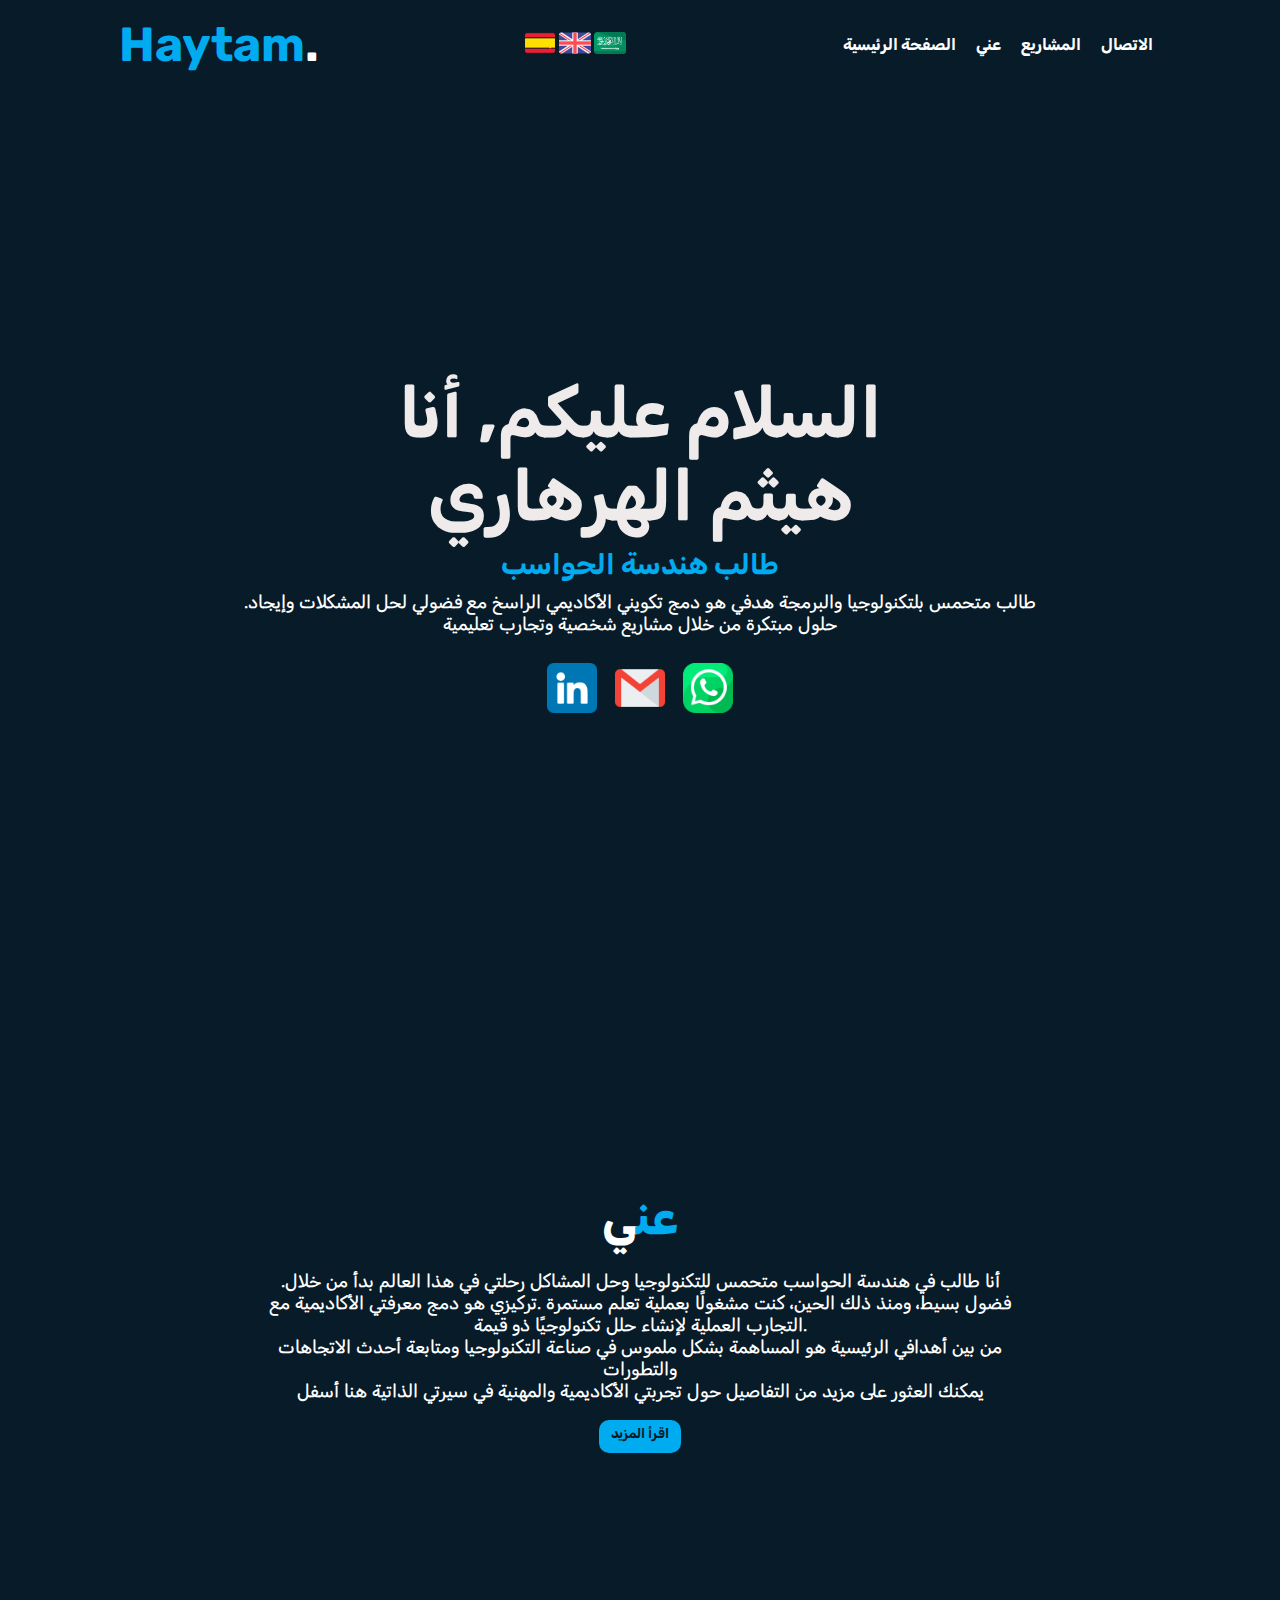
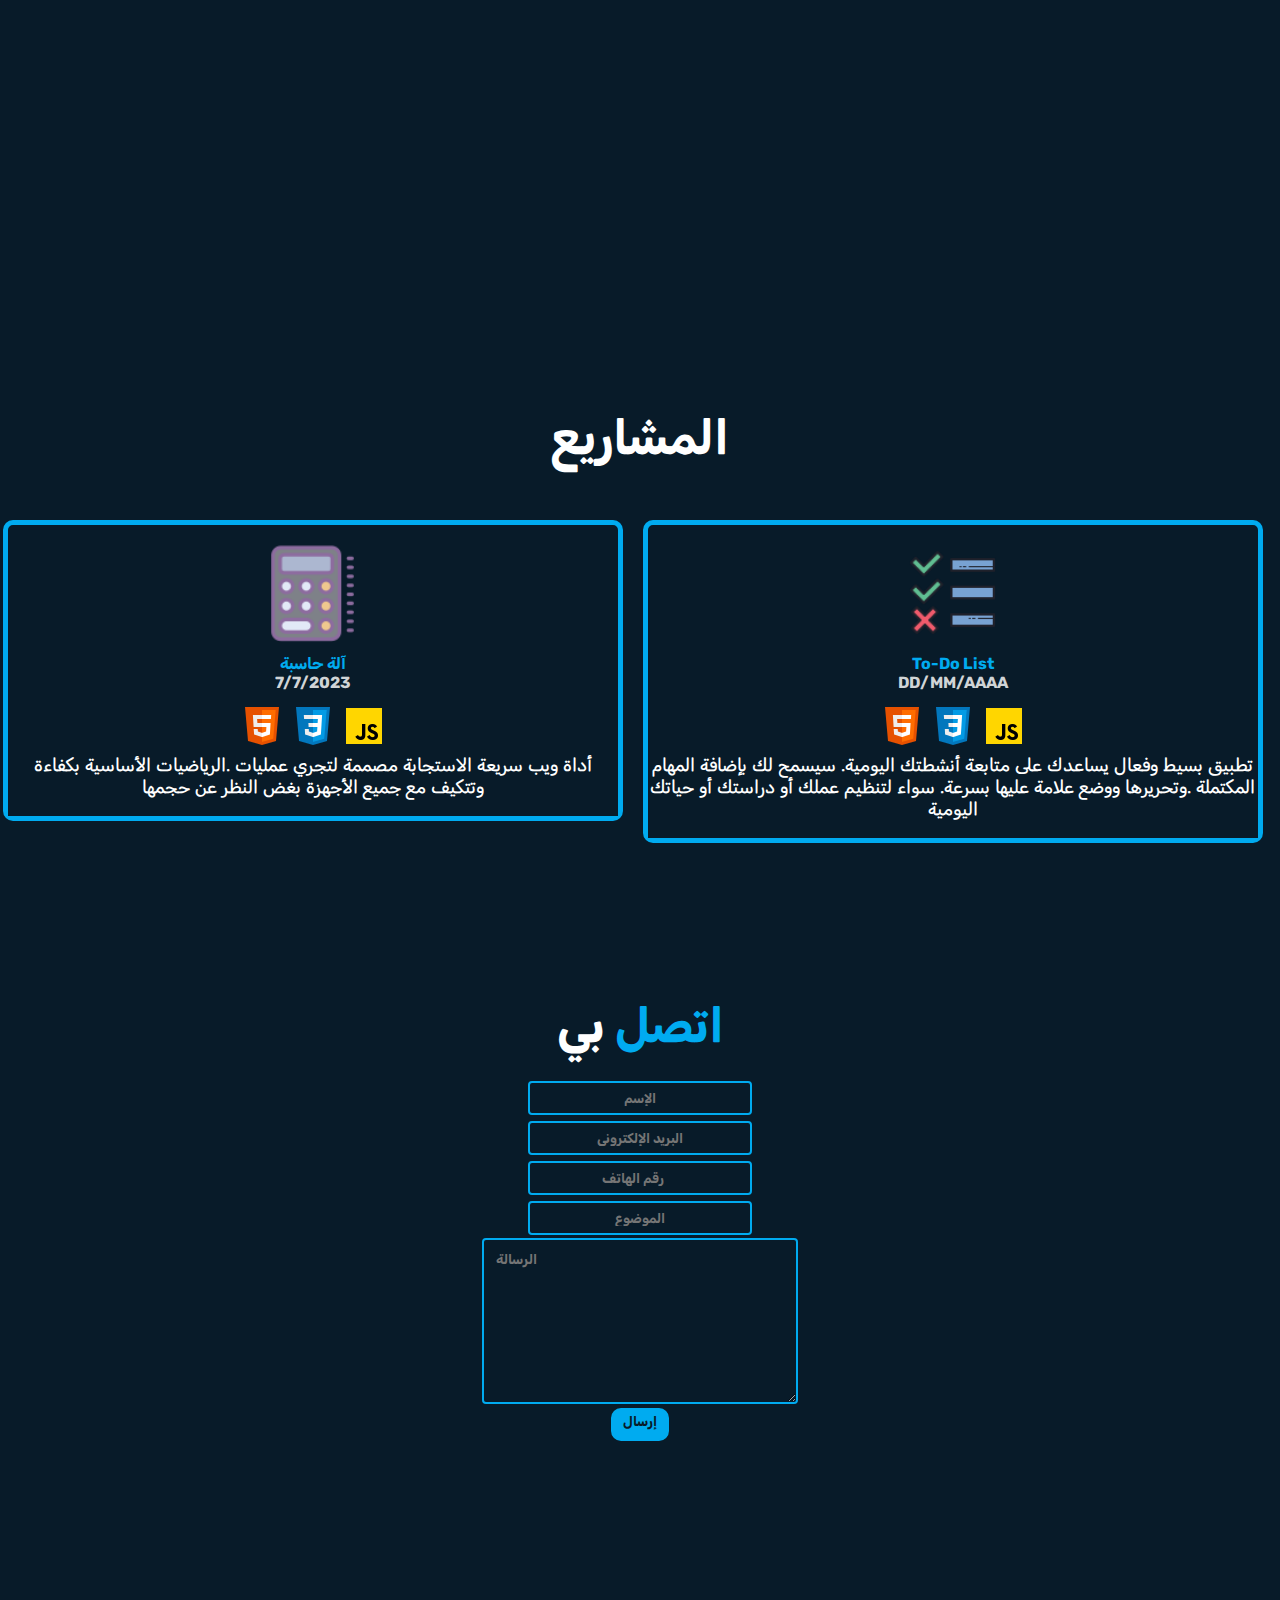
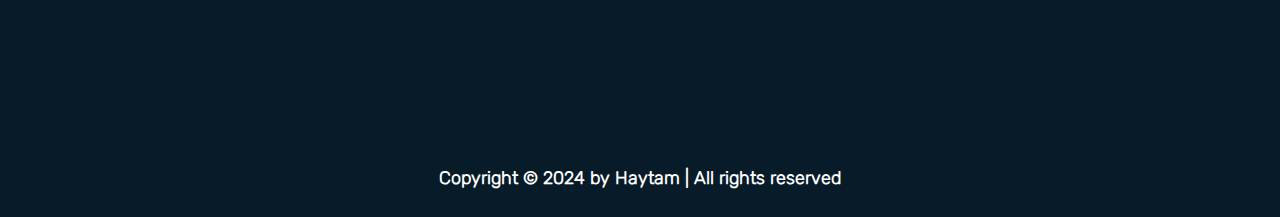
==== commit 835a0963: "Update arabic.html" ====
--- a/arabic.html
+++ b/arabic.html
@@ -184,7 +184,7 @@
 
     <footer class="footer">
             <div class="texto">
-                <p>Copyright &copy; 2023 by Haytam | All rights reserved</p>
+                <p>Copyright &copy; 2024 by Haytam | All rights reserved</p>
             </div>
             
     </footer>
--- a/css/style.css
+++ b/css/style.css
@@ -134,9 +134,9 @@
   margin: 10px;
   font-family: Rubik-bold, sans-serif;
   text-align: center;
-
-
-}
+}
+
+
 
 /*TITULOS*/
 h2 {
@@ -211,6 +211,33 @@
 
 
 
+@media (max-width: 410px) {
+  h1{
+    font-size: 50px;
+    padding-top: -10;
+  }
+
+  h3{
+    font-size: 22px;
+  }
+  p{
+    font-size: 14px;
+  }
+}
+
+@media (max-width: 280px) {
+  h1{
+    font-size: 30px;
+  }
+  h3{
+    font-size: 18px;
+  }
+  p{
+    font-size: 12px;
+  }
+}
+
+
 /*SOBRE MI*/
 .sobre-mi {
   width: 100vw;
@@ -239,6 +266,11 @@
 @media (max-width: 500px) {
   .sobre-mi p {
       max-width: 90%;
+  }
+}
+@media (max-width: 450px) {
+  .sobre-mi p {
+      font-size: 14px;
   }
 }
 
@@ -288,42 +320,73 @@
 
 
 /*PROYECTOS*/
-.proyectos{
+.proyectos {
   width: 100vw;
-  height: 90vh;
+  height: auto; /* Ajusta la altura automáticamente según el contenido */
   padding-top: 120px;
-  justify-content: center;
-  align-items: center;
+  display: flex;
+  flex-direction: column;
+  align-items: center;
+  justify-content: flex-start;
+  text-align: center;
   margin: auto;
-  text-align: center;
-  display: block;
-  flex-direction: row;
-
-}
-.projects{
-  align-items: center;
-
-}
-.projects .caja{
-  display: inline-block;
-  max-width: 30%;
-  margin: 5px;
-  margin-bottom: 40px;
-  border: #00abf0 6px solid ;
+}
+
+.projects {
+  display: flex;
+  justify-content: center;
+  align-items: flex-start;
+  flex-wrap: wrap;
+  width: 100%;
+  padding-right: 15px;
+  margin-top: 40px; /* Espacio entre el título y las cajitas */
+  padding: 4px 25px 4px 10px ;
+
+}
+
+.projects .caja {
+  flex: 1 1 calc(33.33% - 20px); /* Tres columnas en pantallas grandes */
+  margin: 10px;
+  border: #00abf0 5px solid;
   border-radius: 10px;
-
-
-  
-}
-.caja img{
+  box-sizing: border-box; /* Incluye el padding y border en el tamaño total */
+}
+
+.caja img {
   padding-top: 10px;
   max-width: 80%; /* Ancho máximo permitido para la imagen (se ajusta al ancho del contenedor) */
   height: auto;
 }
 
-.caja img{
-  width:160 ;
-  height:200;
+ /* Dos columnas en pantallas medianas */
+@media (max-width: 1200px) {
+  .projects .caja {
+    flex: 1 1 calc(45% - 20px);
+  }
+}
+/* Una columna en pantallas pequeñas */
+@media (max-width: 768px) {
+  .projects .caja {
+    flex: 1 1 calc(100% - 20px); 
+  }
+}
+
+@media (max-width: 450px) {
+  .projects p {
+    font-size: 13px;
+  }
+  h4 {
+    font-size: 14px;
+  }
+}
+
+@media (max-width: 360px) {
+  .projects p {
+    font-size: 10px;
+  }
+  h4 {
+    font-size: 11px;
+  }
 }
 
 
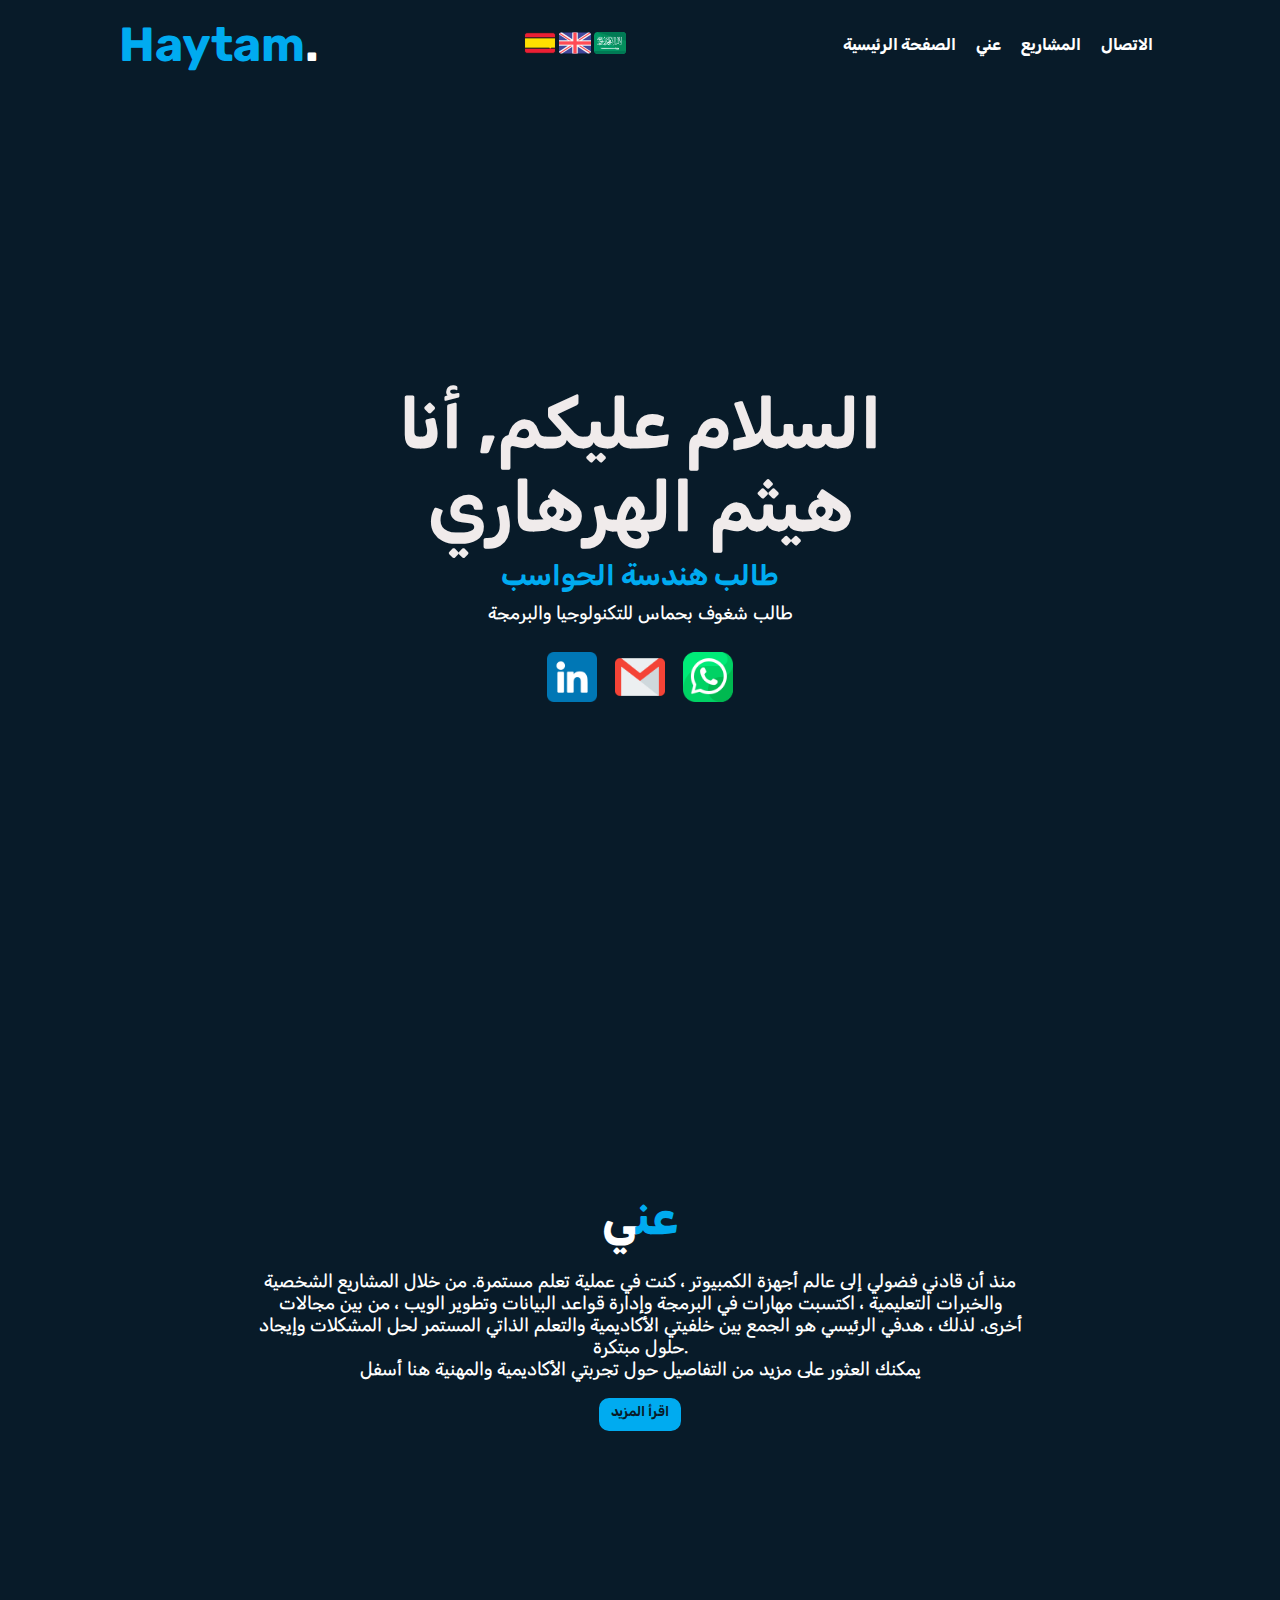
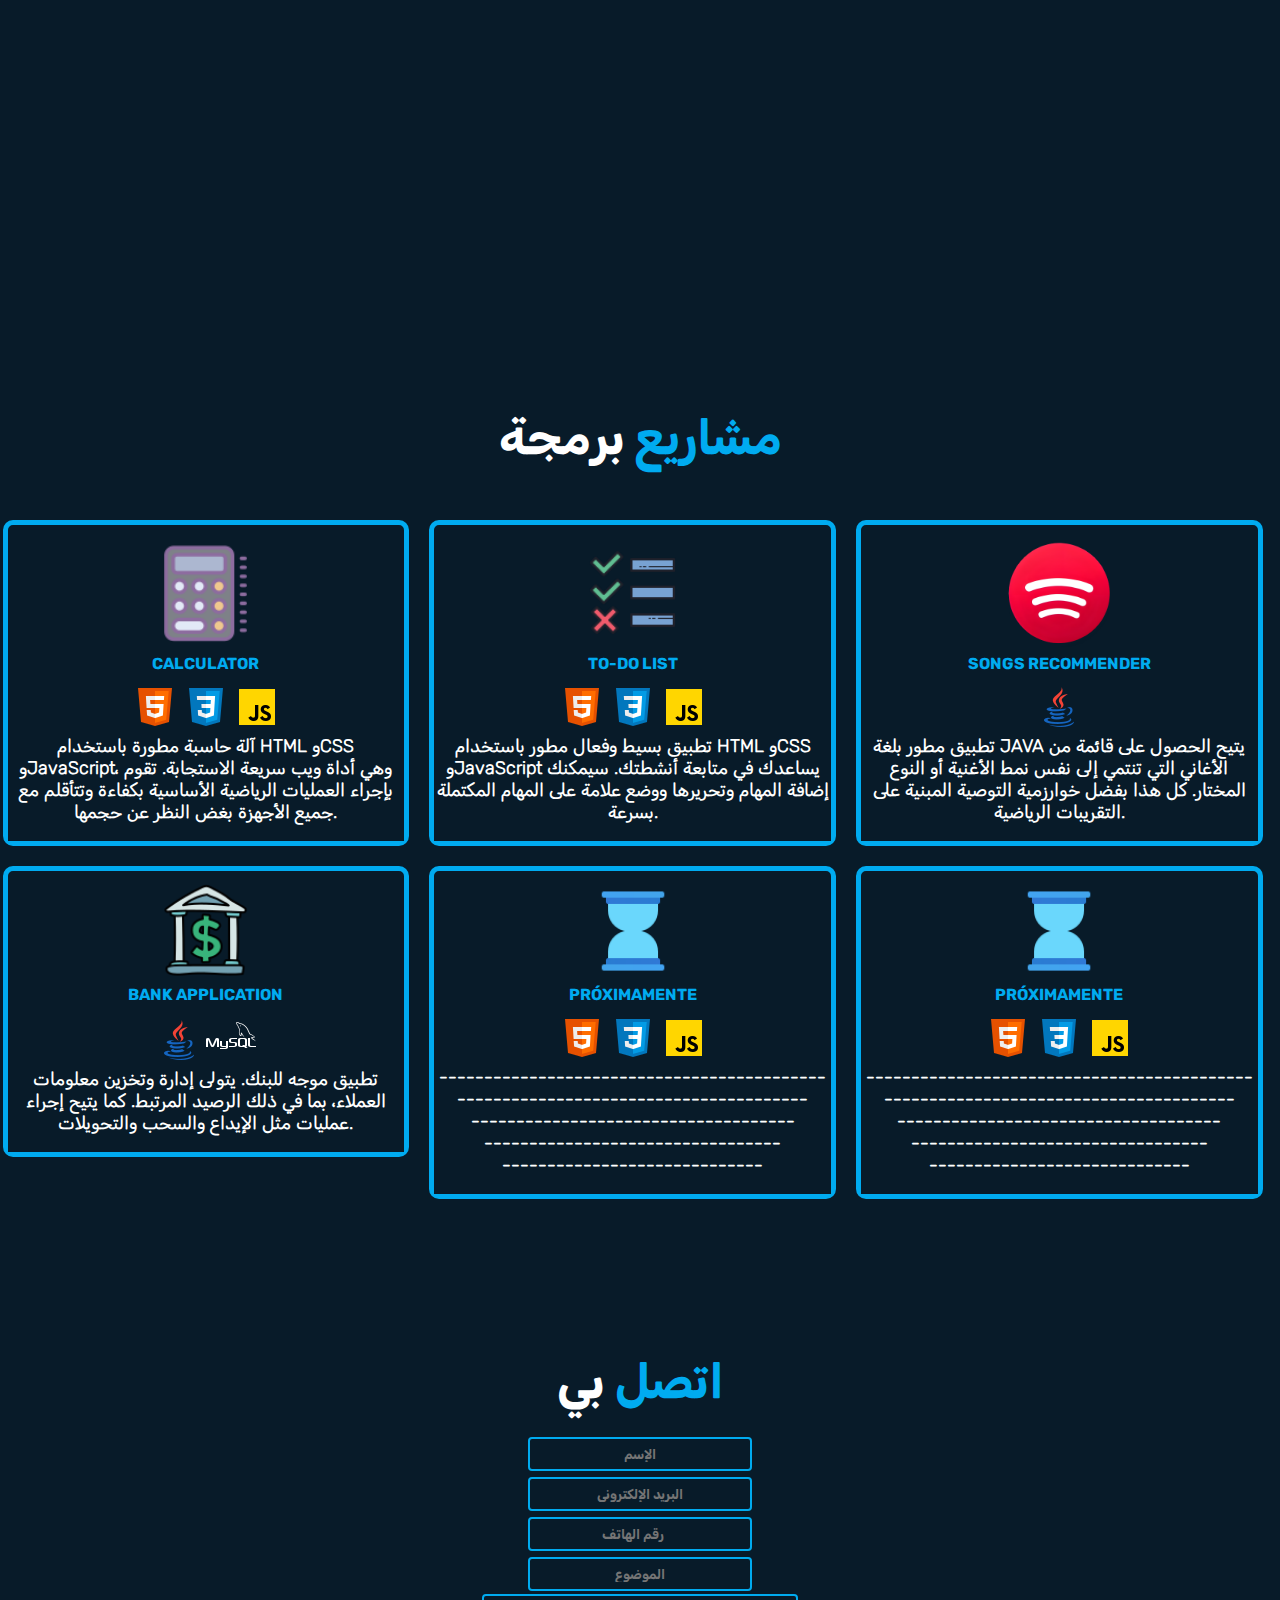
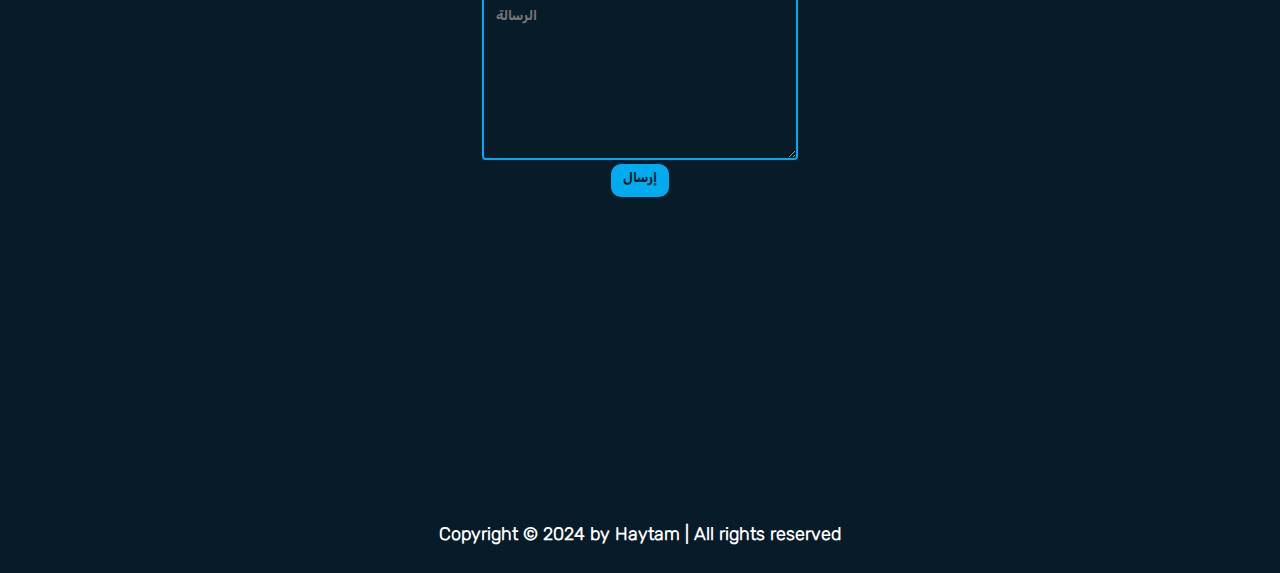
==== commit 17a78ed1: "little changes" ====
--- a/arabic.html
+++ b/arabic.html
@@ -44,11 +44,7 @@
 
             <h3>طالب هندسة الحواسب</h3>
             <p>
-                .طالب متحمس بلتكنولوجيا والبرمجة
-                هدفي هو دمج تكويني الأكاديمي الراسخ مع فضولي لحل المشكلات
-                وإيجاد حلول مبتكرة من خلال مشاريع شخصية وتجارب تعليمية
-
-
+                طالب شغوف بحماس للتكنولوجيا والبرمجة
             </p>
 
             <div class="redes">
@@ -65,13 +61,11 @@
     <section class="sobre-mi" id="sobremi">
         <h2>عن<span>ي</span></h2>
         <p>
-            .أنا طالب في هندسة الحواسب متحمس للتكنولوجيا وحل المشاكل
-            رحلتي في هذا العالم بدأ من خلال فضول بسيط، ومنذ ذلك الحين، كنت مشغولًا بعملية تعلم مستمرة
-            .تركيزي هو دمج معرفتي الأكاديمية مع التجارب العملية لإنشاء حلل تكنولوجيًا ذو قيمة.
+            منذ أن قادني فضولي إلى عالم أجهزة الكمبيوتر ، كنت في عملية تعلم مستمرة.
+            من خلال المشاريع الشخصية والخبرات التعليمية ، اكتسبت مهارات في البرمجة وإدارة قواعد البيانات وتطوير الويب ، من بين مجالات أخرى.
+            لذلك ، هدفي الرئيسي هو الجمع بين خلفيتي الأكاديمية والتعلم الذاتي المستمر لحل المشكلات وإيجاد حلول مبتكرة.
             <br>
-            من بين أهدافي الرئيسية هو المساهمة بشكل ملموس في صناعة التكنولوجيا ومتابعة أحدث الاتجاهات والتطورات
-            <br>
-            يمكنك العثور على مزيد من التفاصيل حول تجربتي الأكاديمية والمهنية في سيرتي الذاتية هنا أسفل</p>
+            يمكنك العثور على مزيد من التفاصيل حول تجربتي الأكاديمية والمهنية هنا أسفل</p>
             <button onclick="redirigir()" class="boton" style="text-align: center;padding-top: 4px;"> اقرأ المزيد</button>
     </section>
 
@@ -81,42 +75,105 @@
 
     
     <section class="proyectos" id="proyectos">
-        <h2> <span>المشاريع</span></h2>
+        <h2>مشاريع <span>برمجة</span></h2>
         <div class="projects">
 
+                <!-- calculadora-->
 
             <div class="caja">
                 <a href="https://haytameel.github.io/calculadora/" target="_blank"><img src="img/icons8-calculator-100.png" alt="" width="115" height="150"></a>
-                <h4 class="titulo_proyecto">آلة حاسبة</h4>
-                <h4 class="fecha">7/7/2023</h4>
+                <h4 class="titulo_proyecto">CALCULATOR</h4>
+             <!--   <h4 class="fecha">7/7/2023</h4>-->
                 <div class="lenguajes">
                     <img src="img/lenguajes/icons8-html-48.png" alt="">
                     <img src="img/lenguajes/icons8-css-48.png" alt="">
                     <img src="img/lenguajes/icons8-javascript-48.png" alt="">
                 </div>
-                <p>
-                    أداة ويب سريعة الاستجابة مصممة لتجري عمليات
-                                        .الرياضيات الأساسية بكفاءة وتتكيف مع جميع الأجهزة بغض النظر عن حجمها
-                                        <br>
-               </p></div>
-
-
+                <p>آلة حاسبة مطورة باستخدام HTML وCSS وJavaScript، وهي أداة ويب سريعة الاستجابة. تقوم بإجراء العمليات الرياضية الأساسية بكفاءة وتتأقلم مع جميع الأجهزة بغض النظر عن حجمها.
+               </p>
+            </div>
+
+
+                <!-- to do list-->
 
             <div class="caja">
                 <a href="https://haytameel.github.io/To-Do-List/" target="_blank"><img src="img/icons8-to-do-100.png" alt="" width="115" height="150"></a>
-                <h4 class="titulo_proyecto">To-Do List</h4>
-                <H4 class="fecha">DD/MM/AAAA</H4>
+                <h4 class="titulo_proyecto">TO-DO LIST</h4>
+               <!-- <H4 class="fecha">DD/MM/AAAA</H4>-->
                 <div class="lenguajes">
                     <img src="img/lenguajes/icons8-html-48.png" alt="">
                     <img src="img/lenguajes/icons8-css-48.png" alt="">
                     <img src="img/lenguajes/icons8-javascript-48.png" alt="">
                 </div>
-                <p>تطبيق بسيط وفعال يساعدك على متابعة أنشطتك اليومية. سيسمح لك بإضافة المهام المكتملة 
-                    .وتحريرها ووضع علامة عليها بسرعة. سواء لتنظيم عملك أو دراستك أو حياتك اليومية
-               </p>
-            </div>
-
-            
+                <p>تطبيق بسيط وفعال مطور باستخدام HTML وCSS وJavaScript يساعدك في متابعة أنشطتك. سيمكنك إضافة المهام وتحريرها ووضع علامة على المهام المكتملة بسرعة.
+               </p>
+            </div>
+
+            <!-- recomendador de canciones-->
+            <div class="caja">
+                <a href="https://haytameel.github.io/SONGRECSYS/" target="_blank"><img src="img/songs_recommender.png" alt="" width="115" height="150"></a>
+                <h4 class="titulo_proyecto">SONGS RECOMMENDER</h4>
+               <!-- <H4 class="fecha">DD/MM/AAAA</H4>-->
+               <div class="lenguajes">
+                    <img src="img/lenguajes/icons8-logotipo-de-java-coffee-cup-48.png" alt="">
+            
+                </div>
+                <p>تطبيق مطور بلغة JAVA يتيح الحصول على قائمة من الأغاني التي تنتمي إلى نفس نمط الأغنية أو النوع المختار. كل هذا بفضل خوارزمية التوصية المبنية على التقريبات الرياضية.
+                    
+               </p>
+            </div>
+
+                <!-- Banco-->
+            <div class="caja">
+                <a href="https://haytameel.github.io/calculadora/" target="_blank"><img src="img/icons8-banco-96.png" alt="" width="100" height="150"></a>
+                <h4 class="titulo_proyecto">BANK APPLICATION</h4>
+               <!-- <H4 class="fecha">DD/MM/AAAA</H4>-->
+               <div class="lenguajes">
+                    <img src="img/lenguajes/icons8-logotipo-de-java-coffee-cup-48.png" alt="">
+                    <img src="img/lenguajes/icons8-logo-de-mysql-50.png" alt="">
+
+
+                </div>
+                <p>تطبيق موجه للبنك. يتولى إدارة وتخزين معلومات العملاء، بما في ذلك الرصيد المرتبط. كما يتيح إجراء عمليات مثل الإيداع والسحب والتحويلات. </p>
+            </div>
+
+                <!-- PROXIMAMENTE-->
+            <div class="caja">
+                <a href="https://haytameel.github.io/calculadora/" target="_blank"><img src="img/icons8-reloj-de-arena-vacío-96.png" alt="" width="100" height="150"></a>
+                <h4 class="titulo_proyecto">PRÓXIMAMENTE</h4>
+               <!-- <H4 class="fecha">DD/MM/AAAA</H4>-->
+               <div class="lenguajes">
+                    <img src="img/lenguajes/icons8-html-48.png" alt="">
+                    <img src="img/lenguajes/icons8-css-48.png" alt="">
+                    <img src="img/lenguajes/icons8-javascript-48.png" alt="">
+                </div>
+                <p>------------------------------------------- <br>
+                    --------------------------------------- <br>
+                    ------------------------------------ <br>
+                    --------------------------------- <br>
+                    -----------------------------
+
+               </p>
+            </div>
+
+                <!-- PROXIMAMENTE-->
+            <div class="caja">
+                <a href="https://haytameel.github.io/calculadora/" target="_blank"><img src="img/icons8-reloj-de-arena-vacío-96.png" alt="" width="100" height="150"></a>
+                <h4 class="titulo_proyecto">PRÓXIMAMENTE</h4>
+               <!-- <H4 class="fecha">DD/MM/AAAA</H4>-->
+               <div class="lenguajes">
+                    <img src="img/lenguajes/icons8-html-48.png" alt="">
+                    <img src="img/lenguajes/icons8-css-48.png" alt="">
+                    <img src="img/lenguajes/icons8-javascript-48.png" alt="">
+                </div>
+                <p>------------------------------------------- <br>
+                    --------------------------------------- <br>
+                    ------------------------------------ <br>
+                    --------------------------------- <br>
+                    -----------------------------
+
+               </p>
+            </div>
                 <!-- 
             <div class="caja">
                 <a href=""><img src="img/project.png" alt=""  width="160" height="100"></a>
@@ -139,7 +196,6 @@
 
 
     </section>
-    
 
 
 
